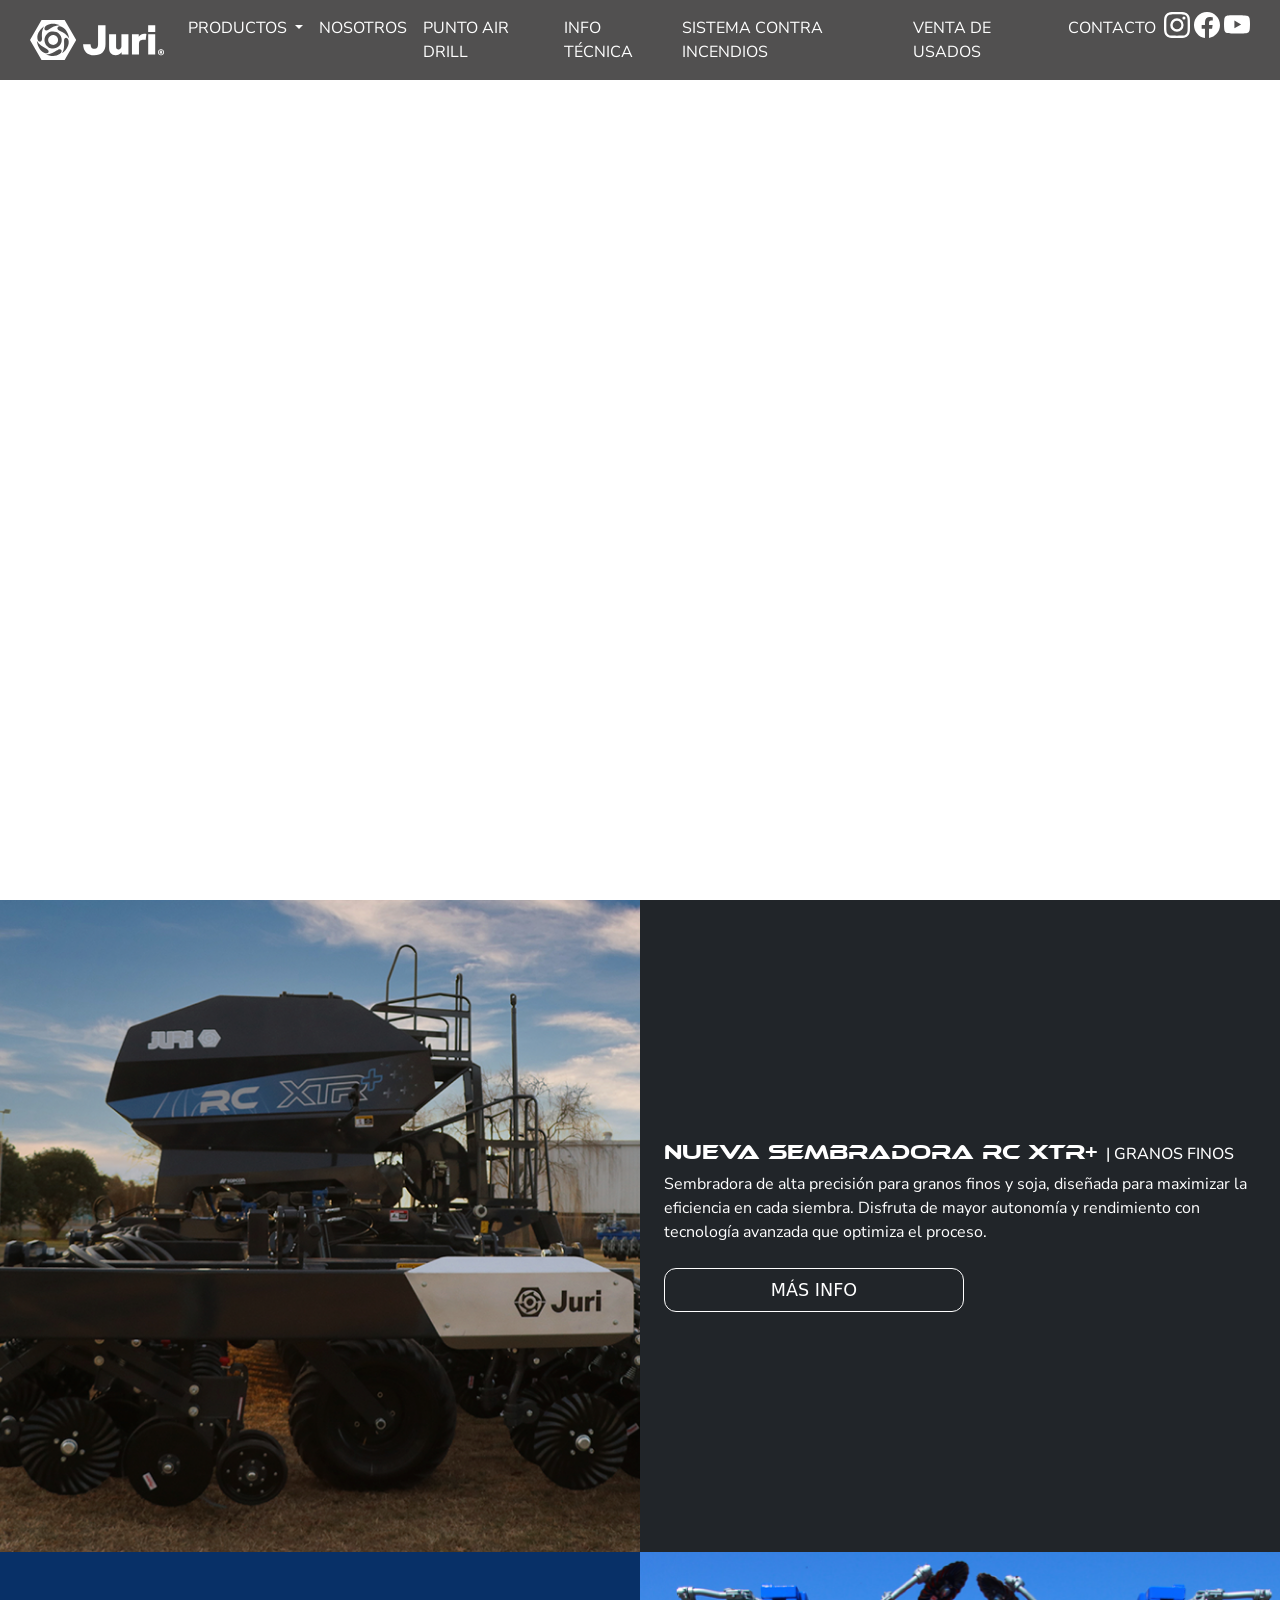
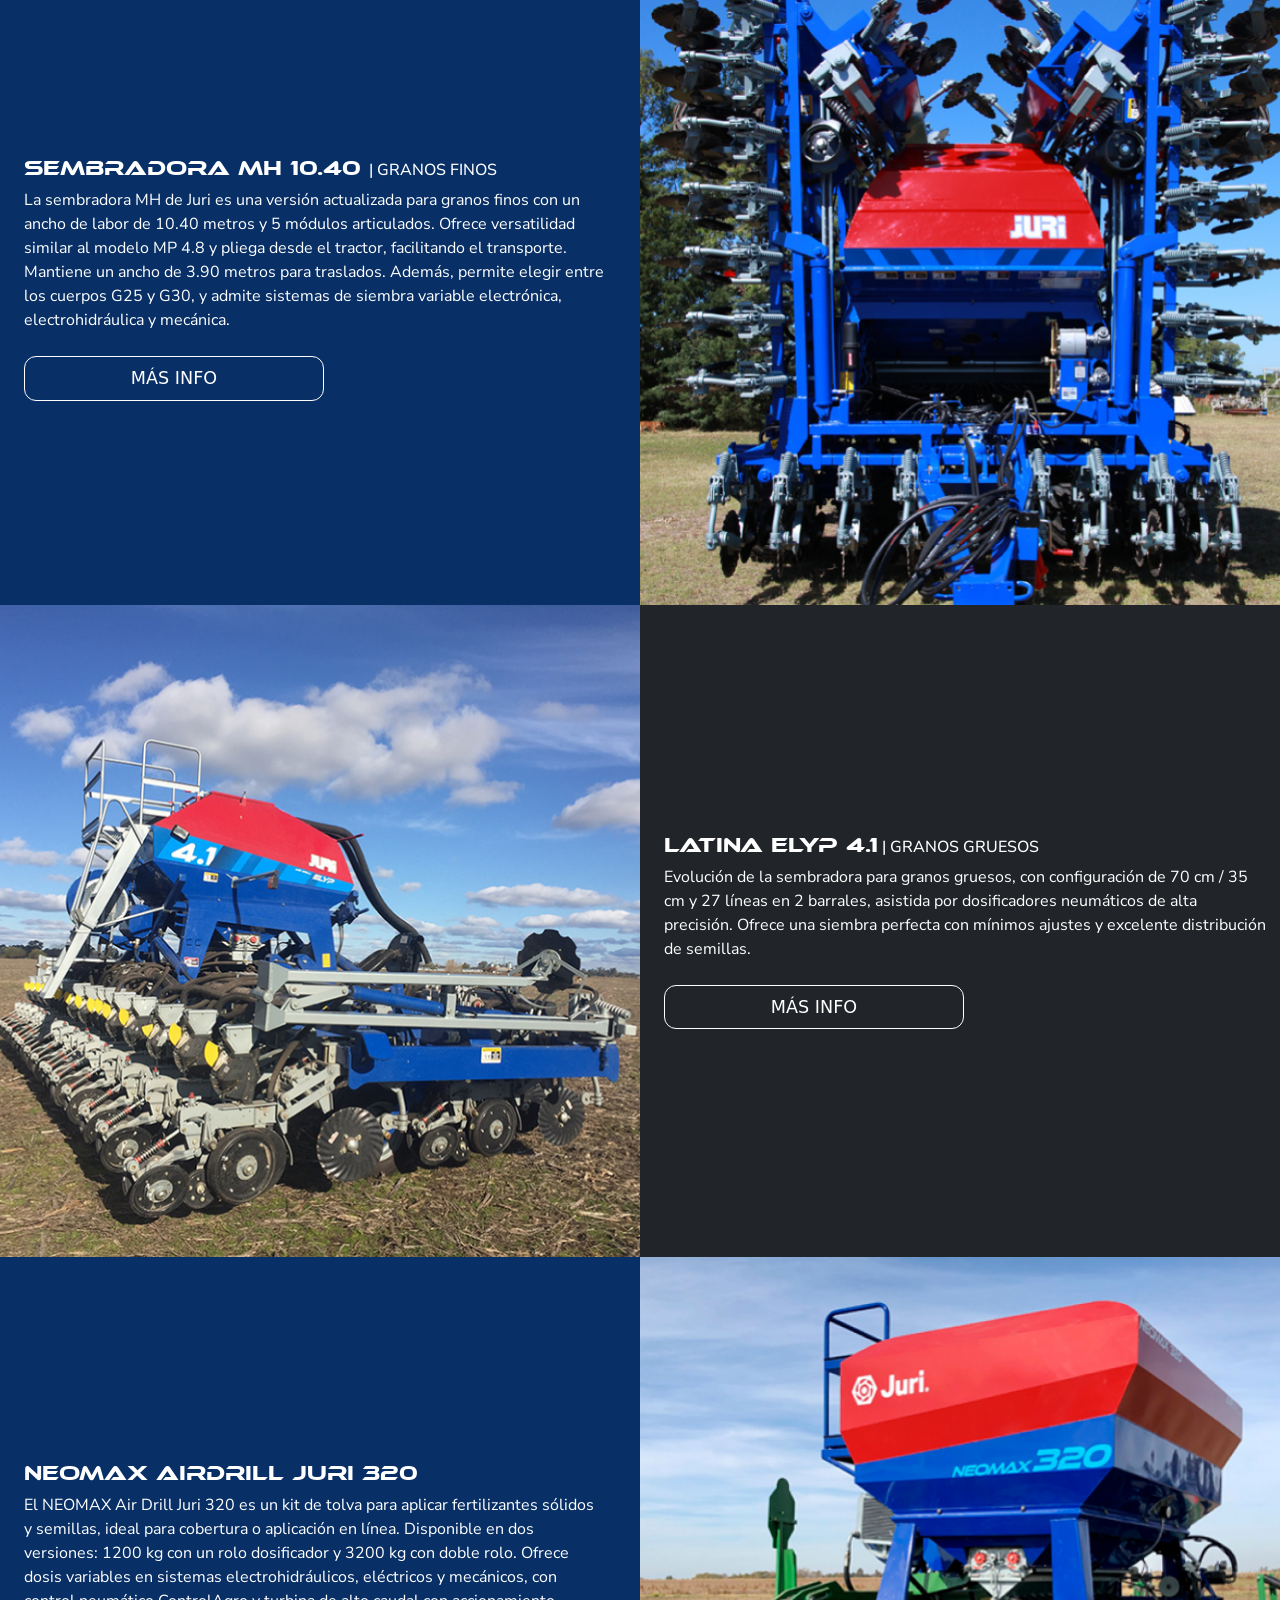
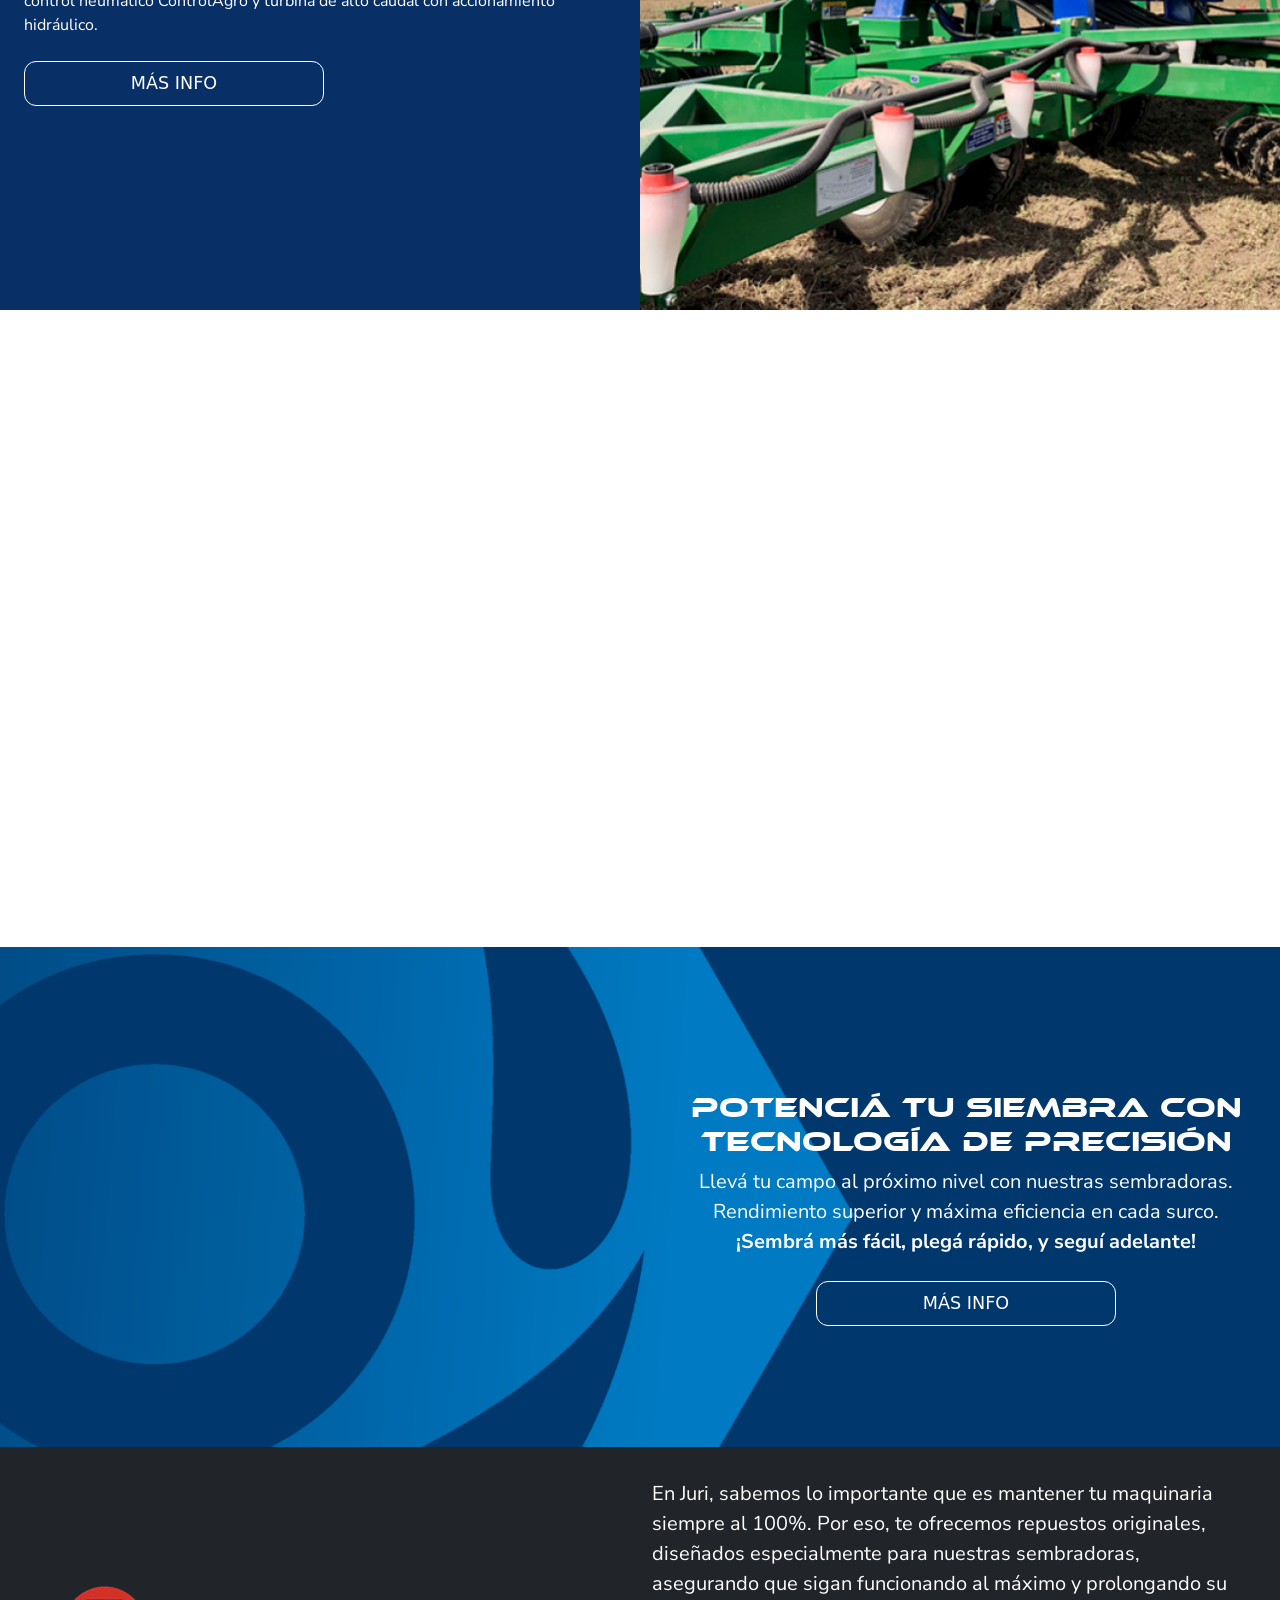
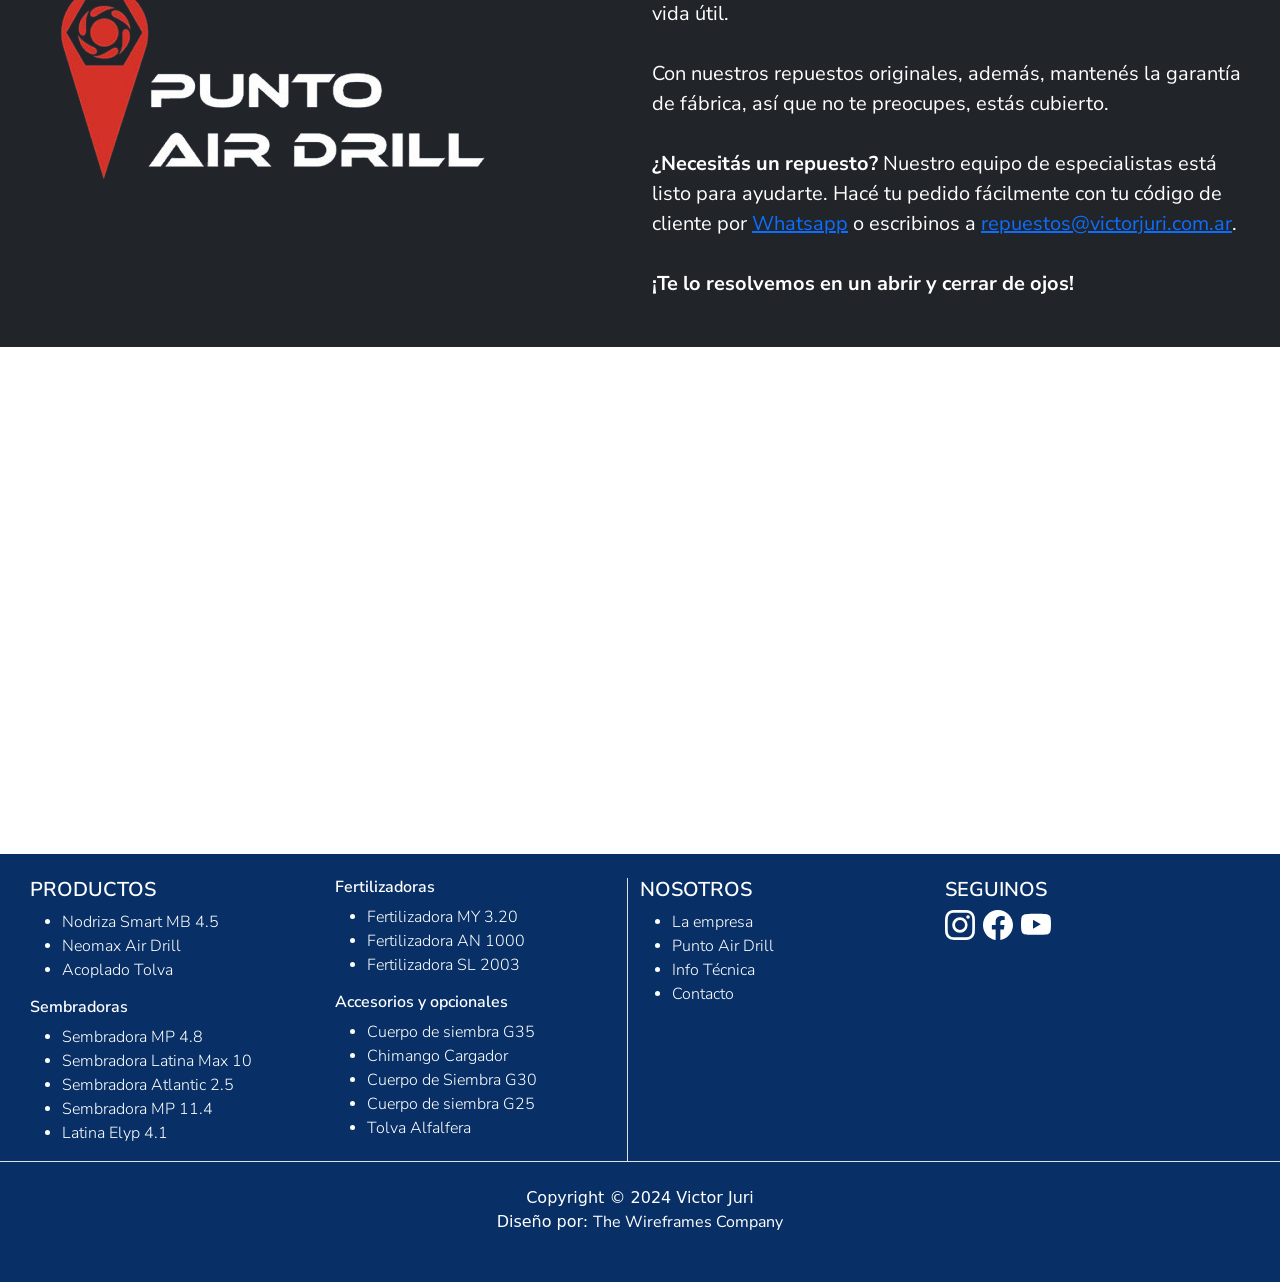
==== index.html @ 1ac677b3 "index responsive" ====
<!DOCTYPE html>
<html lang="en">
<head>
    <meta charset="UTF-8">
    <meta name="viewport" content="width=device-width, initial-scale=1.0">
    <title>Victor Juri - Sembradoras</title>
    <!-- favicon -->
    <link rel="shortcut icon" href="./assets/img/favicon.svg" type="image/x-icon">
    <!-- css vendor -->
    <link href="https://cdn.jsdelivr.net/npm/bootstrap@5.3.3/dist/css/bootstrap.min.css" rel="stylesheet" integrity="sha384-QWTKZyjpPEjISv5WaRU9OFeRpok6YctnYmDr5pNlyT2bRjXh0JMhjY6hW+ALEwIH" crossorigin="anonymous">
    <link rel="stylesheet" href="./assets/css/animate.css">
    <!-- css main -->
    <link rel="stylesheet" href="./assets/css/main.css">
</head>
<body>
    <header class="header-intro">
        <h1 class="fs-1">Sembras, plegas y te vas</h1>
        <video src="./assets/videos/INTA.mp4" width="100%" autoplay loop muted></video>
        <!-- nav -->
        <nav class="navbar navbar-expand-lg wow fadeInDown">
            <div class="container-fluid">
                <a class="navbar-brand" href="#">
                    <img src="./assets/img/logo.svg" alt="">
                </a>
                <button class="navbar-toggler" type="button" data-bs-toggle="collapse" data-bs-target="#navbarNav" aria-controls="navbarNav" aria-expanded="false" aria-label="Toggle navigation">
                    <svg xmlns="http://www.w3.org/2000/svg" fill="currentColor" class="bi bi-list" viewBox="0 0 16 16">
                        <path fill-rule="evenodd" d="M2.5 12a.5.5 0 0 1 .5-.5h10a.5.5 0 0 1 0 1H3a.5.5 0 0 1-.5-.5m0-4a.5.5 0 0 1 .5-.5h10a.5.5 0 0 1 0 1H3a.5.5 0 0 1-.5-.5m0-4a.5.5 0 0 1 .5-.5h10a.5.5 0 0 1 0 1H3a.5.5 0 0 1-.5-.5"/>
                      </svg>

                </button>
                <div class="collapse navbar-collapse" id="navbarNav">
                    <ul class="navbar-nav ms-auto">
                        <li class="nav-item dropdown">
                            <a class="nav-link dropdown-toggle" href="#" role="button" data-bs-toggle="dropdown" aria-expanded="false">
                              Productos
                            </a>
                            <ul class="dropdown-menu">
                              <li><a class="dropdown-item" href="#">Sembradoras</a></li>
                              <li><a class="dropdown-item" href="#">Fertilizadoras</a></li>
                              <li><a class="dropdown-item" href="#">Opcionales y accesorios</a></li>
                              <li><hr class="bg-white dropdown-divider"></li>
                              <li><a class="dropdown-item" href="#">Acoplado Tolva</a></li>
                              <li><a class="dropdown-item" href="#">Nodriza Smart MB 4.5 </a></li>
                              <li><a class="dropdown-item" href="#">Neomax Air Drill </a></li>
                            </ul>
                          </li>                  
                        <li class="nav-item">
                            <a class="nav-link" aria-current="page" href="#">Nosotros</a>
                        </li>
                        <li class="nav-item">
                            <a class="nav-link" href="#">Punto Air Drill</a>
                        </li>
                        <li class="nav-item">
                            <a class="nav-link" href="#">Info Técnica</a>
                        </li>
                        <li class="nav-item">
                            <a class="nav-link" href="#">Sistema contra incendios</a>
                        </li>
                        <li class="nav-item">
                            <a class="nav-link" href="#">Venta de usados</a>
                        </li>
                        <li class="nav-item">
                            <a class="nav-link" href="#">Contacto</a>
                        </li>
                        <li class="nav-item">
                            <a href="">
                                <svg xmlns="http://www.w3.org/2000/svg" fill="currentColor" class="bi bi-instagram me-1" viewBox="0 0 16 16">
                                    <path d="M8 0C5.829 0 5.556.01 4.703.048 3.85.088 3.269.222 2.76.42a3.9 3.9 0 0 0-1.417.923A3.9 3.9 0 0 0 .42 2.76C.222 3.268.087 3.85.048 4.7.01 5.555 0 5.827 0 8.001c0 2.172.01 2.444.048 3.297.04.852.174 1.433.372 1.942.205.526.478.972.923 1.417.444.445.89.719 1.416.923.51.198 1.09.333 1.942.372C5.555 15.99 5.827 16 8 16s2.444-.01 3.298-.048c.851-.04 1.434-.174 1.943-.372a3.9 3.9 0 0 0 1.416-.923c.445-.445.718-.891.923-1.417.197-.509.332-1.09.372-1.942C15.99 10.445 16 10.173 16 8s-.01-2.445-.048-3.299c-.04-.851-.175-1.433-.372-1.941a3.9 3.9 0 0 0-.923-1.417A3.9 3.9 0 0 0 13.24.42c-.51-.198-1.092-.333-1.943-.372C10.443.01 10.172 0 7.998 0zm-.717 1.442h.718c2.136 0 2.389.007 3.232.046.78.035 1.204.166 1.486.275.373.145.64.319.92.599s.453.546.598.92c.11.281.24.705.275 1.485.039.843.047 1.096.047 3.231s-.008 2.389-.047 3.232c-.035.78-.166 1.203-.275 1.485a2.5 2.5 0 0 1-.599.919c-.28.28-.546.453-.92.598-.28.11-.704.24-1.485.276-.843.038-1.096.047-3.232.047s-2.39-.009-3.233-.047c-.78-.036-1.203-.166-1.485-.276a2.5 2.5 0 0 1-.92-.598 2.5 2.5 0 0 1-.6-.92c-.109-.281-.24-.705-.275-1.485-.038-.843-.046-1.096-.046-3.233s.008-2.388.046-3.231c.036-.78.166-1.204.276-1.486.145-.373.319-.64.599-.92s.546-.453.92-.598c.282-.11.705-.24 1.485-.276.738-.034 1.024-.044 2.515-.045zm4.988 1.328a.96.96 0 1 0 0 1.92.96.96 0 0 0 0-1.92m-4.27 1.122a4.109 4.109 0 1 0 0 8.217 4.109 4.109 0 0 0 0-8.217m0 1.441a2.667 2.667 0 1 1 0 5.334 2.667 2.667 0 0 1 0-5.334"/>
                                  </svg>
                            </a>
                        </li>
                        <li class="nav-item">
                            <a href="#">
                                <svg xmlns="http://www.w3.org/2000/svg" fill="currentColor" class="bi bi-facebook me-1" viewBox="0 0 16 16">
                                    <path d="M16 8.049c0-4.446-3.582-8.05-8-8.05C3.58 0-.002 3.603-.002 8.05c0 4.017 2.926 7.347 6.75 7.951v-5.625h-2.03V8.05H6.75V6.275c0-2.017 1.195-3.131 3.022-3.131.876 0 1.791.157 1.791.157v1.98h-1.009c-.993 0-1.303.621-1.303 1.258v1.51h2.218l-.354 2.326H9.25V16c3.824-.604 6.75-3.934 6.75-7.951"/>
                                  </svg>
                            </a>
                        </li>
                        <li class="nav-item">
                            <a href="">
                                <svg xmlns="http://www.w3.org/2000/svg" fill="currentColor" class="bi bi-youtube" viewBox="0 0 16 16">
                                    <path d="M8.051 1.999h.089c.822.003 4.987.033 6.11.335a2.01 2.01 0 0 1 1.415 1.42c.101.38.172.883.22 1.402l.01.104.022.26.008.104c.065.914.073 1.77.074 1.957v.075c-.001.194-.01 1.108-.082 2.06l-.008.105-.009.104c-.05.572-.124 1.14-.235 1.558a2.01 2.01 0 0 1-1.415 1.42c-1.16.312-5.569.334-6.18.335h-.142c-.309 0-1.587-.006-2.927-.052l-.17-.006-.087-.004-.171-.007-.171-.007c-1.11-.049-2.167-.128-2.654-.26a2.01 2.01 0 0 1-1.415-1.419c-.111-.417-.185-.986-.235-1.558L.09 9.82l-.008-.104A31 31 0 0 1 0 7.68v-.123c.002-.215.01-.958.064-1.778l.007-.103.003-.052.008-.104.022-.26.01-.104c.048-.519.119-1.023.22-1.402a2.01 2.01 0 0 1 1.415-1.42c.487-.13 1.544-.21 2.654-.26l.17-.007.172-.006.086-.003.171-.007A100 100 0 0 1 7.858 2zM6.4 5.209v4.818l4.157-2.408z"/>
                                  </svg>
                            </a>
                        </li>
                    </ul>
                </div>
            </div>
        </nav><!-- end nav -->
    </header>
    <main>
        <!-- <section class="sembradora-rc text-white text-center bg-juri">
            <div class="container-fluid py-4">
                <h2 class="fs-5 text-white text-uppercase">
                   NUEVA SEMBRADORA RC XTR+ 
                    <span class="fs-6">| GRANOS FINOS</span>
                    </h2>
                    <p class="fs-5">
                        Sembradora de alta precisión para granos finos y soja, diseñada para maximizar la eficiencia en cada siembra. Disfruta de mayor autonomía y rendimiento con tecnología avanzada que optimiza el proceso. <br>
                    </p>
                <div class="row mt-3">
                    <img src="./assets/img/home/sembradora-rc-1.png" alt="" class="w-10 col-sm-6 col-md-3">
                    <img src="./assets/img/home/sembradora-rc-2.png" alt="" class="w-10 col-sm-6 col-md-3">
                    <img src="./assets/img/home/sembradora-rc-3.png" alt="" class="w-10 col-sm-6 col-md-3">
                    <img src="./assets/img/home/sembradora-rc-4.png" alt="" class="w-10 col-sm-6 col-md-3">
                </div>
                <a href="#" class="btn btn-outline-white d-block mx-auto mt-4">Más info</a>
            </div>
        </section> -->
        <!-- end sembradora RC 1 -->
        <section class="sembradora-rc bg-dark">
            <div class="row">
                <article class="col-md-6 p-0 wow bounceInLeft">
                    <img src="./assets/img/home/sembradora-rc.png" alt="" class="w-100">
                </article>
                <article class="col-md-6 text-white d-flex flex-column justify-content-center p-0 wow bounceInRight ">
                   <div class="px-4">
                        <h2 class="fs-5 text-white text-uppercase"> NUEVA SEMBRADORA RC XTR+ <span class="fs-6"> | GRANOS FINOS</span></h2>
                        <p class="fs-6 lh-3">
                            Sembradora de alta precisión para granos finos y soja, diseñada para maximizar la eficiencia en cada siembra. Disfruta de mayor autonomía y rendimiento con tecnología avanzada que optimiza el proceso.
                        </p>
                        <a href="#" class="btn btn-outline-white d-block mt-4">Más info</a>
                   </div>
                </article>
            </div>
        </section>
        <section class="sembradora-mh bg-main">
            <div class="row">
                <article class="col-md-6 text-white d-flex flex-column justify-content-center wow bounceInLeft">
                   <div class="px-4">
                        <h2 class="fs-5 text-white text-uppercase">SEMBRADORA MH 10.40 <span class="fs-6"> | GRANOS FINOS</span></h2>
                        <p class="fs-6 lh-3">La sembradora MH de Juri es una versión actualizada para granos finos con un ancho de labor de 10.40 metros y 5 módulos articulados. Ofrece versatilidad similar al modelo MP 4.8 y pliega desde el tractor, facilitando el transporte. Mantiene un ancho de 3.90 metros para traslados. Además, permite elegir entre los cuerpos G25 y G30, y admite sistemas de siembra variable electrónica, electrohidráulica y mecánica.</p>
                        <a href="#" class="btn btn-outline-white d-block mt-4">Más info</a>
                   </div>
                </article>
                <article class="col-md-6 p-0 wow bounceInRight">
                    <img src="./assets/img/home/sembradora-mh_10.40 1.png" alt="" class="w-100">
                </article>
            </div>
        </section>
        <section class="sembradora-latina bg-dark">
            <div class="row">
                <article class="col-md-6 p-0 wow bounceInLeft">
                    <img src="./assets/img/home/sembradora-latina-elyp-1.png" alt="" class="w-100">
                </article>
                <article class="col-md-6 text-white d-flex flex-column justify-content-center p-0 wow bounceInRight">
                   <div class="px-4">
                        <h2 class="fs-5 text-white text-uppercase">LATINA ELYP 4.1<span class="fs-6"> | GRANOS GRUESOS</span></h2>
                        <p class="fs-6 lh-3">
                            Evolución de la sembradora para granos gruesos, con configuración de 70 cm / 35 cm y 27 líneas en 2 barrales, asistida por dosificadores neumáticos de alta precisión. Ofrece una siembra perfecta con mínimos ajustes y excelente distribución de semillas.
                        </p>
                        <a href="#" class="btn btn-outline-white d-block mt-4">Más info</a>
                   </div>
                </article>
            </div>
        </section>
        <section class="sembradora-neomax bg-main">
            <div class="row">
                <article class="col-md-6 text-white d-flex flex-column justify-content-center wow bounceInLeft">
                   <div class="px-4">
                        <h2 class="fs-5 text-white text-uppercase">NEOMAX AIRDRILL JURI 320</h2>
                        <p class="fs-6 lh-3">
                            El NEOMAX Air Drill Juri 320 es un kit de tolva para aplicar fertilizantes sólidos y semillas, ideal para cobertura o aplicación en línea. Disponible en dos versiones: 1200 kg con un rolo dosificador y 3200 kg con doble rolo. Ofrece dosis variables en sistemas electrohidráulicos, eléctricos y mecánicos, con control neumático ControlAgro y turbina de alto caudal con accionamiento hidráulico.
                        </p>
                        <a href="#" class="btn btn-outline-white d-block mt-4">Más info</a>
                   </div>
                </article>
                <article class="col-md-6 p-0 wow bounceInRight">
                    <img src="./assets/img/home/sembradora-neomax320.png" alt="" class="w-100">
                </article>
            </div>
        </section>
        <section class="video">
            <video src="./assets/videos/Sembradora-Juri_MP_4.8.mp4" loop muted autoplay width="100%"></video>
        </section><!-- end video -->
        <section class="cta bg-juri-inverse d-flex flex-column justify-content-center">
            <div class="row">
                <div class="col-md-6"></div>
                <div class="col-md-6 text-white text-center wow bounceInRight">
                    <div>
                        <h2 class="fs-3 text-uppercase pt-4">
                            Potenciá tu siembra con tecnología de precisión
                        </h2>
                        <p class="fs-5 lh-2">
                            Llevá tu campo al próximo nivel con nuestras sembradoras. Rendimiento superior y máxima eficiencia en cada surco. <br>
                            <strong>
                                ¡Sembrá más fácil, plegá rápido, y seguí adelante!
                            </strong>
                        </p>
                        <a href="#" class="btn btn-outline-white mt-4 d-block mx-auto">Más info</a>
                    </div>
                </div>
        </section>
        <section class="air-drill bg-dark">
            <div class="container-fluid">
                <div class="row">
                    <div class="col-md-6 wow bounceInLeft">
                        <img src="./assets/img/home/punto-air-drill.svg" alt="">
                    </div><!-- end col 6 -->
                    <div class="col-md-6 d-flex align-items-center wow bounceInRight">
                        <p class="text-white fs-5 lh-2">
                            En Juri, sabemos lo importante que es mantener tu maquinaria siempre al 100%. Por eso, te ofrecemos repuestos originales, diseñados especialmente para nuestras sembradoras, asegurando que sigan funcionando al máximo y prolongando su vida útil.
                            <br><br>
                            Con nuestros repuestos originales, además, mantenés la garantía de fábrica, así que no te preocupes, estás cubierto.
                            <br><br>
                            <strong>¿Necesitás un repuesto?</strong> Nuestro equipo de especialistas está listo para ayudarte. Hacé tu pedido fácilmente con tu código de cliente por <a href="">Whatsapp</a> o escribinos a <a href="mailto:repuestos@victorjuri.com.ar">repuestos@victorjuri.com.ar</a>. 
                            <br><br>
                            <strong>
                                ¡Te lo resolvemos en un abrir y cerrar de ojos!
                            </strong>
                        </p>
                    </div><!-- end col 6 -->
                </div><!-- end container -->
            </div><!-- end row -->
        </section>
        <section class="map wow bounceInRight">
            <iframe src="https://www.google.com/maps/embed?pb=!1m14!1m8!1m3!1d13169.375457646607!2d-59.8521118!3d-34.3926048!3m2!1i1024!2i768!4f13.1!3m3!1m2!1s0x95bbe1cb752c32ed%3A0x12228a43a288cb0!2sIndustrias%20Victor%20Juri!5e0!3m2!1ses!2sar!4v1726861812229!5m2!1ses!2sar" width="100%" height="500" style="border:0;" allowfullscreen="" loading="lazy" referrerpolicy="no-referrer-when-downgrade"></iframe>
        </section>
    </main>
    <footer class="bg-main py-4 footer text-white">
        <div class="row container-fluid">
            <div class="col-md-3 wow bounceInLeft">
                <h3 class="fs-5 text-uppercase">Productos</h3>
                <ul>
                    <li>
                        <a href="">
                            Nodriza Smart MB 4.5
                        </a>
                    </li>
                    <li>
                        <a href="">
                            Neomax Air Drill
                        </a>
                    </li>
                    <li>
                        <a href="">
                            Acoplado Tolva
                        </a>
                    </li>
                </ul>
                <h3 class="fs-6">
                    Sembradoras
                </h3>
                <ul>
                    <li>
                        <a href="">
                            Sembradora MP 4.8
                        </a>
                    </li>
                    <li>
                        <a href="">
                            Sembradora Latina Max 10
                        </a>
                    </li>
                    <li>
                        <a href="">
                            Sembradora Atlantic 2.5
                        </a>
                    </li>
                    <li>
                        <a href="">
                            Sembradora MP 11.4
                        </a>
                    </li>
                    <li>
                        <a href="">
                            Latina Elyp 4.1 
                        </a>
                    </li>
                </ul>
            </div>

            <div class="col-md-3 mt-0 mt-md- border-end wow bounceInLeft">
                <h3 class="fs-6">Fertilizadoras</h3>
                <ul>
                    <li>
                        <a href="">
                            Fertilizadora MY 3.20
                        </a>
                    </li>
                    <li>
                        <a href="">
                            Fertilizadora AN 1000
                        </a>
                    </li>
                    <li>
                        <a href="">
                            Fertilizadora SL 2003
                        </a>
                    </li>
                </ul>
                <h3 class="fs-6">Accesorios y opcionales</h3>
                <ul>
                    <li>
                        <a href="">
                            Cuerpo de siembra G35 
                        </a>
                    </li>
                    <li>
                        <a href="">
                            Chimango Cargador
                        </a>
                    </li>
                    <li>
                        <a href="">
                            Cuerpo de Siembra G30
                        </a>
                    </li>
                    <li>
                        <a href="">
                            Cuerpo de siembra G25
                        </a>
                    </li>
                    <li>
                        <a href="">
                            Tolva Alfalfera
                        </a>
                    </li>
                </ul>
            </div>
            <div class="col-md-3 wow bounceInRight">
                <h3 class="fs-5 text-uppercase">Nosotros</h3>
                <ul>
                    <li>
                        <a href="">
                            La empresa
                        </a>
                    </li>
                    <li>
                        <a href="">
                            Punto Air Drill
                        </a>
                    </li>
                    <li>
                        <a href="">
                            Info Técnica
                        </a>
                    </li>
                    <li>
                        <a href="">
                            Contacto
                        </a>
                    </li>
                </ul>
            </div>
            <div class="col-md-3 wow bounceInRight">
                <h3 class="fs-5 text-uppercase">Seguinos</h3>
                <a href="">
                    <svg xmlns="http://www.w3.org/2000/svg" fill="currentColor" class="bi bi-instagram me-1" viewBox="0 0 16 16">
                        <path d="M8 0C5.829 0 5.556.01 4.703.048 3.85.088 3.269.222 2.76.42a3.9 3.9 0 0 0-1.417.923A3.9 3.9 0 0 0 .42 2.76C.222 3.268.087 3.85.048 4.7.01 5.555 0 5.827 0 8.001c0 2.172.01 2.444.048 3.297.04.852.174 1.433.372 1.942.205.526.478.972.923 1.417.444.445.89.719 1.416.923.51.198 1.09.333 1.942.372C5.555 15.99 5.827 16 8 16s2.444-.01 3.298-.048c.851-.04 1.434-.174 1.943-.372a3.9 3.9 0 0 0 1.416-.923c.445-.445.718-.891.923-1.417.197-.509.332-1.09.372-1.942C15.99 10.445 16 10.173 16 8s-.01-2.445-.048-3.299c-.04-.851-.175-1.433-.372-1.941a3.9 3.9 0 0 0-.923-1.417A3.9 3.9 0 0 0 13.24.42c-.51-.198-1.092-.333-1.943-.372C10.443.01 10.172 0 7.998 0zm-.717 1.442h.718c2.136 0 2.389.007 3.232.046.78.035 1.204.166 1.486.275.373.145.64.319.92.599s.453.546.598.92c.11.281.24.705.275 1.485.039.843.047 1.096.047 3.231s-.008 2.389-.047 3.232c-.035.78-.166 1.203-.275 1.485a2.5 2.5 0 0 1-.599.919c-.28.28-.546.453-.92.598-.28.11-.704.24-1.485.276-.843.038-1.096.047-3.232.047s-2.39-.009-3.233-.047c-.78-.036-1.203-.166-1.485-.276a2.5 2.5 0 0 1-.92-.598 2.5 2.5 0 0 1-.6-.92c-.109-.281-.24-.705-.275-1.485-.038-.843-.046-1.096-.046-3.233s.008-2.388.046-3.231c.036-.78.166-1.204.276-1.486.145-.373.319-.64.599-.92s.546-.453.92-.598c.282-.11.705-.24 1.485-.276.738-.034 1.024-.044 2.515-.045zm4.988 1.328a.96.96 0 1 0 0 1.92.96.96 0 0 0 0-1.92m-4.27 1.122a4.109 4.109 0 1 0 0 8.217 4.109 4.109 0 0 0 0-8.217m0 1.441a2.667 2.667 0 1 1 0 5.334 2.667 2.667 0 0 1 0-5.334"/>
                    </svg>
                </a>
                <a href="#">
                    <svg xmlns="http://www.w3.org/2000/svg" fill="currentColor" class="bi bi-facebook me-1" viewBox="0 0 16 16">
                        <path d="M16 8.049c0-4.446-3.582-8.05-8-8.05C3.58 0-.002 3.603-.002 8.05c0 4.017 2.926 7.347 6.75 7.951v-5.625h-2.03V8.05H6.75V6.275c0-2.017 1.195-3.131 3.022-3.131.876 0 1.791.157 1.791.157v1.98h-1.009c-.993 0-1.303.621-1.303 1.258v1.51h2.218l-.354 2.326H9.25V16c3.824-.604 6.75-3.934 6.75-7.951"/>
                    </svg>
                </a>
                <a href="">
                    <svg xmlns="http://www.w3.org/2000/svg" fill="currentColor" class="bi bi-youtube" viewBox="0 0 16 16">
                        <path d="M8.051 1.999h.089c.822.003 4.987.033 6.11.335a2.01 2.01 0 0 1 1.415 1.42c.101.38.172.883.22 1.402l.01.104.022.26.008.104c.065.914.073 1.77.074 1.957v.075c-.001.194-.01 1.108-.082 2.06l-.008.105-.009.104c-.05.572-.124 1.14-.235 1.558a2.01 2.01 0 0 1-1.415 1.42c-1.16.312-5.569.334-6.18.335h-.142c-.309 0-1.587-.006-2.927-.052l-.17-.006-.087-.004-.171-.007-.171-.007c-1.11-.049-2.167-.128-2.654-.26a2.01 2.01 0 0 1-1.415-1.419c-.111-.417-.185-.986-.235-1.558L.09 9.82l-.008-.104A31 31 0 0 1 0 7.68v-.123c.002-.215.01-.958.064-1.778l.007-.103.003-.052.008-.104.022-.26.01-.104c.048-.519.119-1.023.22-1.402a2.01 2.01 0 0 1 1.415-1.42c.487-.13 1.544-.21 2.654-.26l.17-.007.172-.006.086-.003.171-.007A100 100 0 0 1 7.858 2zM6.4 5.209v4.818l4.157-2.408z"/>
                    </svg>
                </a>
            </div>
        </div>
        <div class="border-top py-4 text-center mt-4 mt-md-0 wow bounceInUp">
            Copyright © 2024 Victor Juri
            <br>
            Diseño por: 
            <a href="https://twc.com.ar" class="mt-3 text-white text-underline">
                The Wireframes Company
            </a>
        </div>
    </footer>
    <!-- js bs -->
    <script src="https://cdn.jsdelivr.net/npm/bootstrap@5.3.3/dist/js/bootstrap.bundle.min.js" integrity="sha384-YvpcrYf0tY3lHB60NNkmXc5s9fDVZLESaAA55NDzOxhy9GkcIdslK1eN7N6jIeHz" crossorigin="anonymous"></script>
    <script src="./assets/js/wow.min.js"></script>
    <script src="js/wow.min.js"></script>
    <script>
    new WOW().init();
    </script>
</body>
</html>
---- assets/css/main.css ----
@import url("https://fonts.googleapis.com/css2?family=Nunito+Sans:ital,opsz,wght@0,6..12,200..1000;1,6..12,200..1000&display=swap");
* {
  box-sizing: border-box;
}

@font-face {
  font-family: "ethnocentricregular";
  src: url("../font/ethnocentric_rg-webfont.woff2") format("woff2"), url("../font/ethnocentric_rg-webfont.woff") format("woff");
  font-weight: normal;
  font-style: normal;
}
h1,
h2 {
  font-family: "ethnocentricregular";
  overflow: hidden;
}

h3 {
  overflow: hidden;
}

p,
span,
a,
strong,
em,
.heading-serif {
  font-family: "Nunito Sans", sans-serif;
}

.container-fluid {
  padding: 0 30px;
}

.btn-outline-white {
  border-radius: 12px;
  border: solid 1px white;
  padding: 8px;
  display: flex;
  justify-content: center;
  align-items: center;
  font-size: 1.1em;
  color: white;
  width: 300px;
  text-transform: uppercase;
}
.btn-outline-white:hover {
  background-color: white;
  color: #1E1E1E;
}

.bg-dark {
  background-color: #1E1E1E;
}

.bg-main {
  background-color: #083067;
}

.bg-juri {
  background-image: url(../img/bg.png);
  background-repeat: no-repeat;
  background-size: cover;
}

.bg-juri-inverse {
  background-image: url(../img/bg-inverse.png);
  background-repeat: no-repeat;
  background-size: cover;
}

.header-intro {
  position: relative;
  height: 100vh;
  overflow: hidden;
}
.header-intro h1 {
  position: absolute;
  z-index: 3;
  top: 50%;
  left: 50%;
  transform: translate(-50%, -50%);
  font-family: "ethnocentricregular";
  color: white;
  text-transform: uppercase;
  white-space: nowrap;
}
.header-intro video {
  position: absolute;
  top: 0;
  left: 0;
  z-index: 1;
}
.header-intro nav {
  position: absolute;
  top: 0;
  left: 0;
  z-index: 2;
  background-color: rgba(38, 37, 37, 0.8);
  width: 100%;
  border-bottom: white 1px solid;
}
.header-intro nav a {
  color: white;
  text-transform: uppercase;
}
.header-intro nav a:hover {
  color: red;
}
.header-intro nav .dropdown-menu {
  background-color: #1E1E1E;
  color: white;
}
.header-intro nav svg {
  height: 26px;
  margin-top: 4px;
}
.header-intro nav .navbar-toggler {
  border: solid white 1px;
}
.header-intro nav .navbar-toggler svg {
  fill: white;
  width: 30px;
}

.sembradora-rc {
  position: relative;
  z-index: 4;
}

main {
  overflow-x: hidden;
}

.cta {
  height: 500px;
  margin-top: -10px;
  background-position: center left;
}

.footer h3 {
  font-family: "Nunito Sans", sans-serif !important;
  font-weight: 600;
}
.footer ul li a {
  text-decoration: none;
  color: white;
  font-weight: 300;
}
.footer a {
  text-decoration: none;
}
.footer a:hover {
  text-decoration: underline;
  transition: all ease 0.5s;
}
.footer a svg {
  width: 30px;
  fill: white;
}

@media (width <= 768px) {
  .btn-outline-white {
    width: 100%;
  }
  .header-intro {
    height: 45vh;
  }
  .header-intro nav {
    position: fixed;
    z-index: 999999;
    background-color: #1E1E1E;
  }
  .header-intro h1 {
    font-size: 1em !important;
  }
  .sembradora-rc p {
    width: auto;
  }
  .sembradora-rc img:nth-child(2),
  .sembradora-rc img:nth-child(3),
  .sembradora-rc img:nth-child(4) {
    display: none;
  }
  .sembradora-mh {
    padding-top: 30px;
  }
  .sembradora-mh a {
    margin-bottom: 30px;
  }
  .sembradora-latina .px-4,
  .sembradora-neomax .px-4,
  .sembradora-rc .px-4 {
    padding-top: 30px;
  }
  .sembradora-latina .px-4 a,
  .sembradora-neomax .px-4 a,
  .sembradora-rc .px-4 a {
    margin-bottom: 30px;
  }
  .video {
    display: none;
  }
  .cta {
    height: 400px;
  }
  .cta .row .col-md-6 {
    padding: 0 30px;
  }
  .cta .row .col-md-6 h2 {
    font-size: 1em !important;
  }
  .sembradora-latina .row,
  .sembradora-rc .row {
    flex-direction: column-reverse;
  }
  .air-drill {
    padding-bottom: 30px;
  }
  .air-drill img {
    width: 300px;
  }
  .footer .border-end {
    border: none !important;
  }
}

/*# sourceMappingURL=main.css.map */
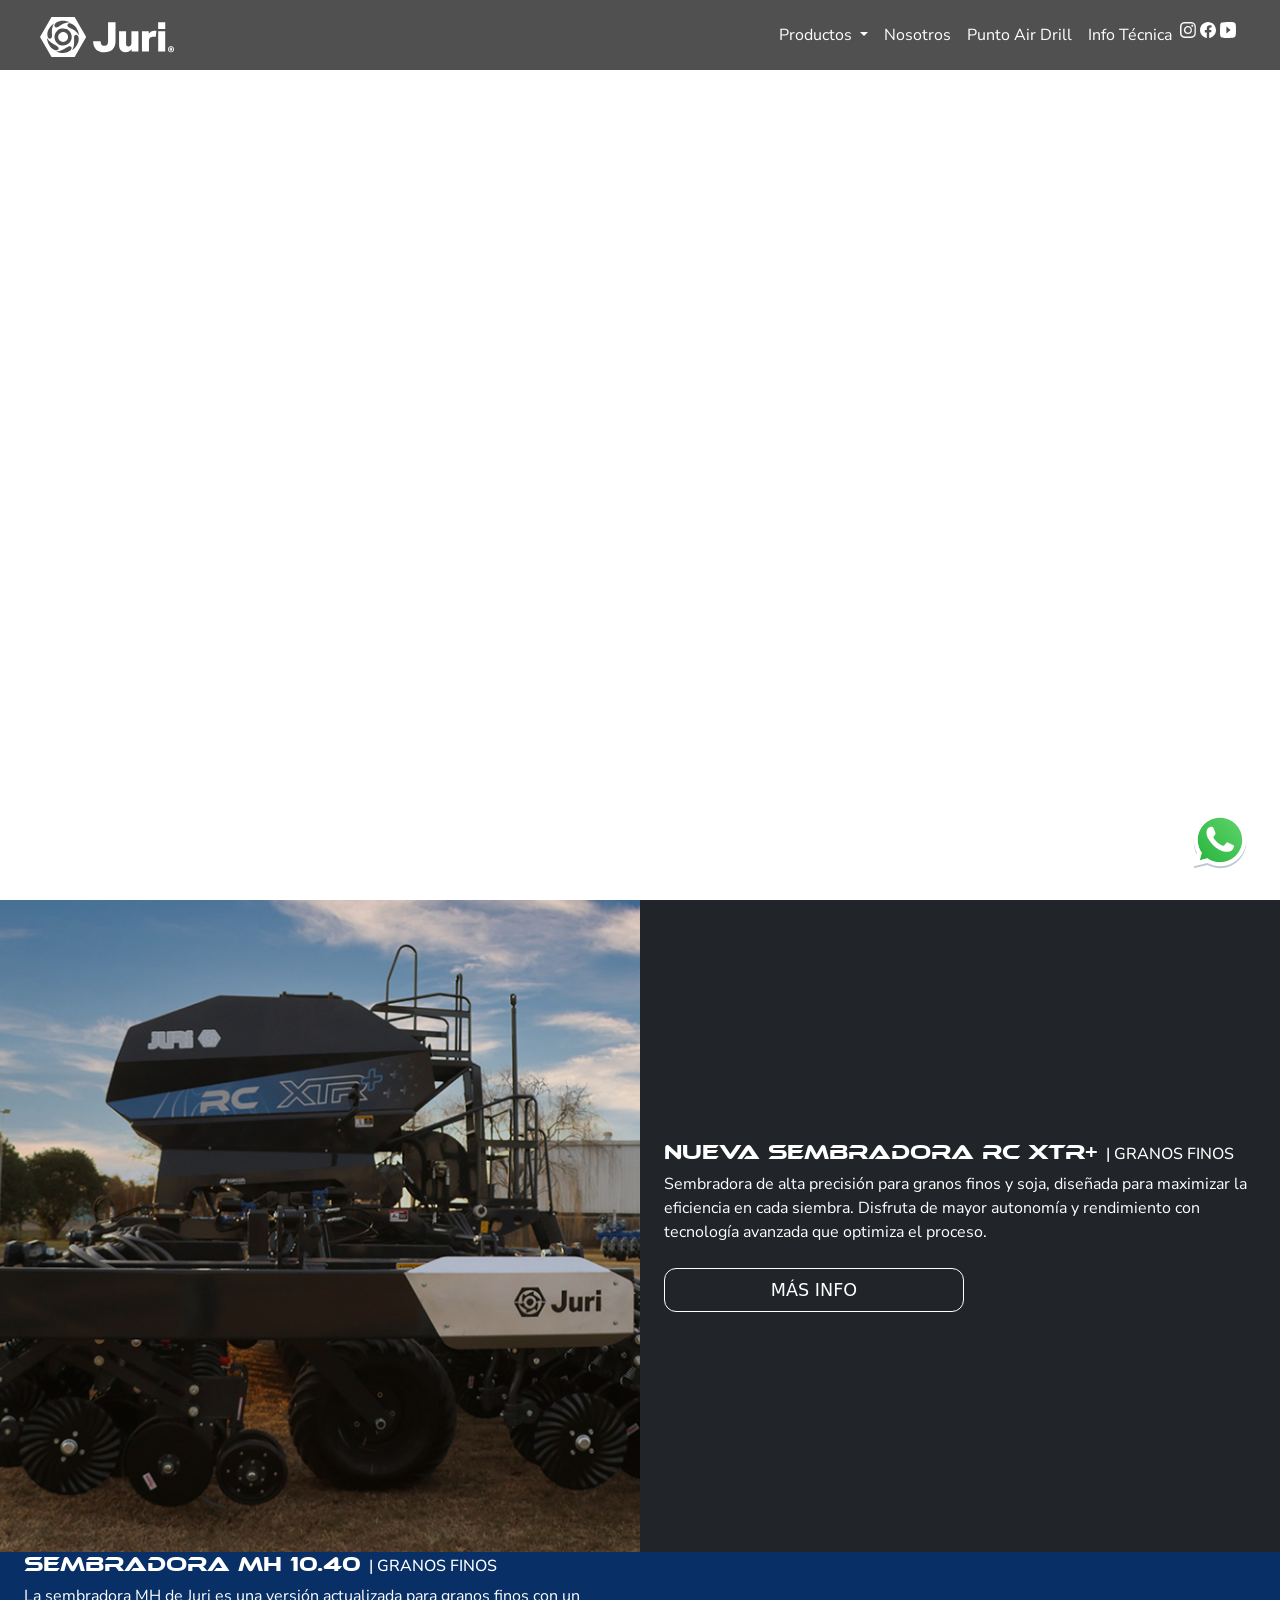
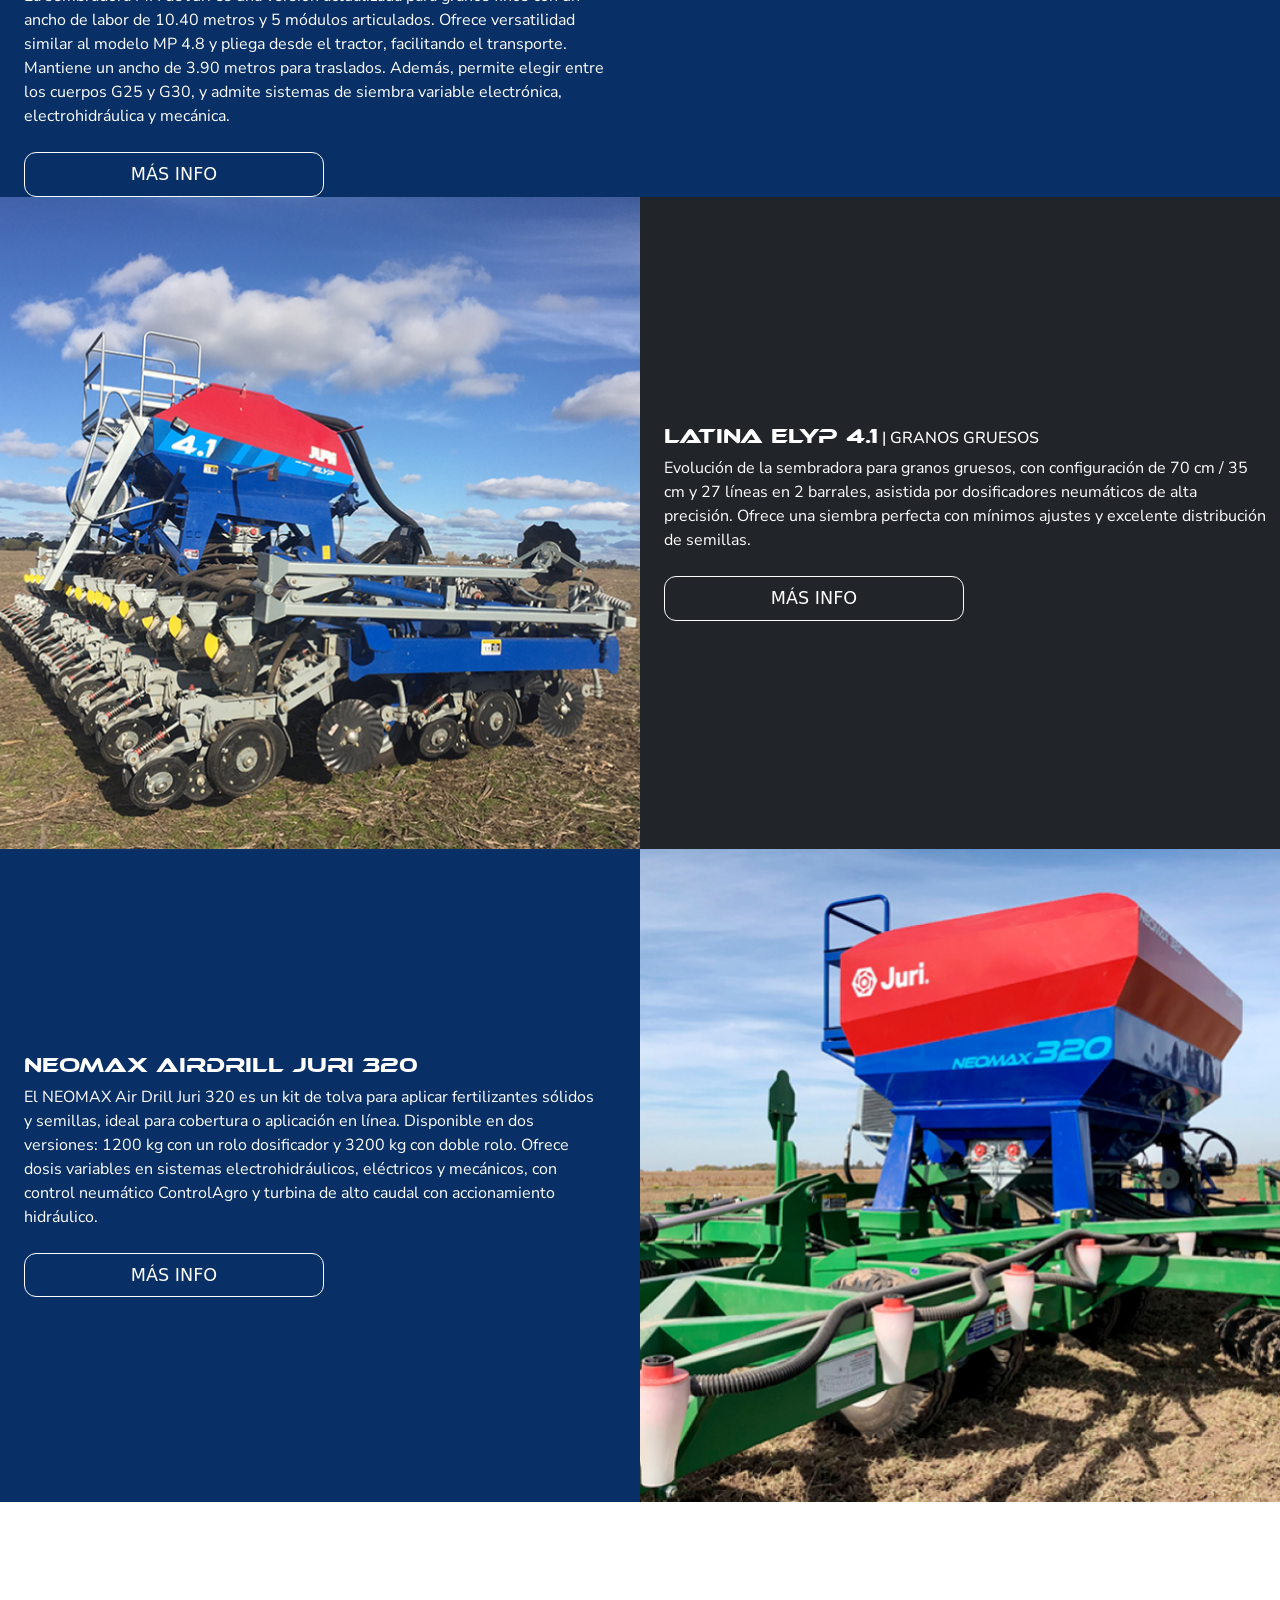
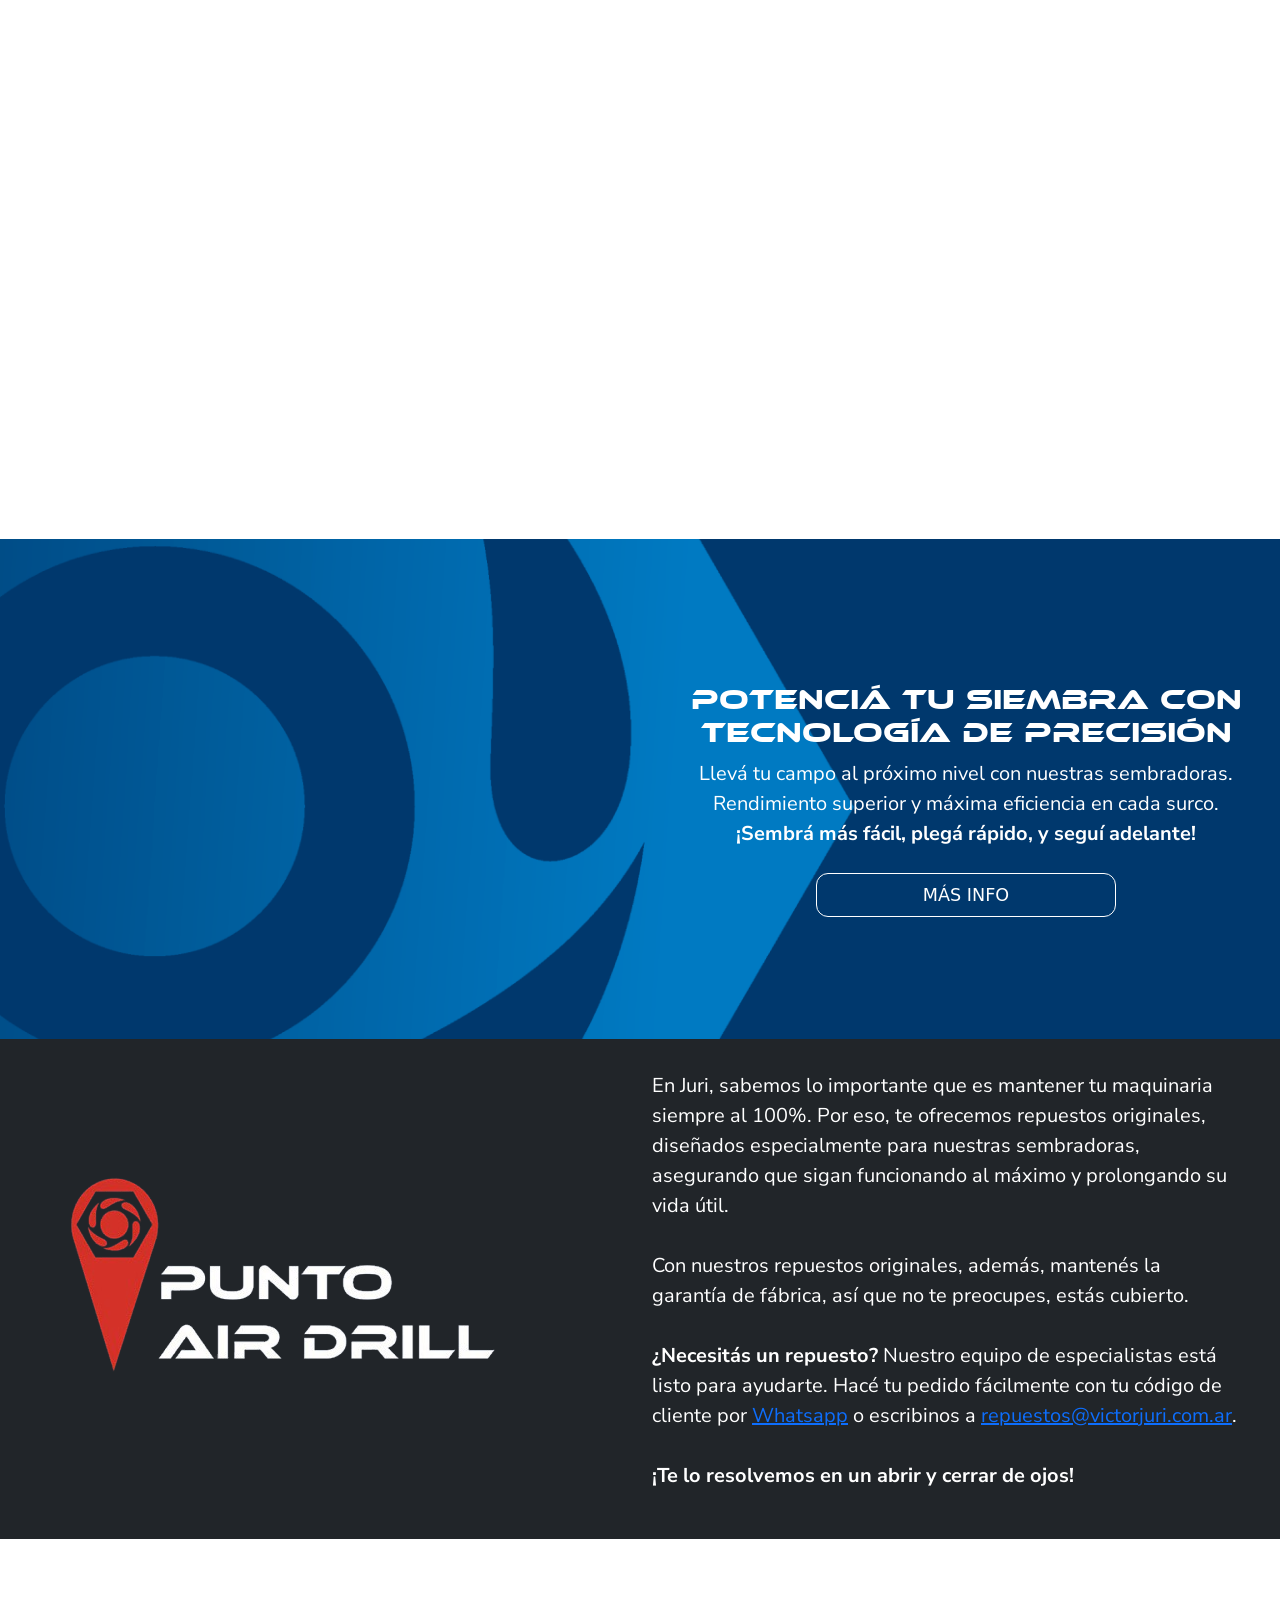
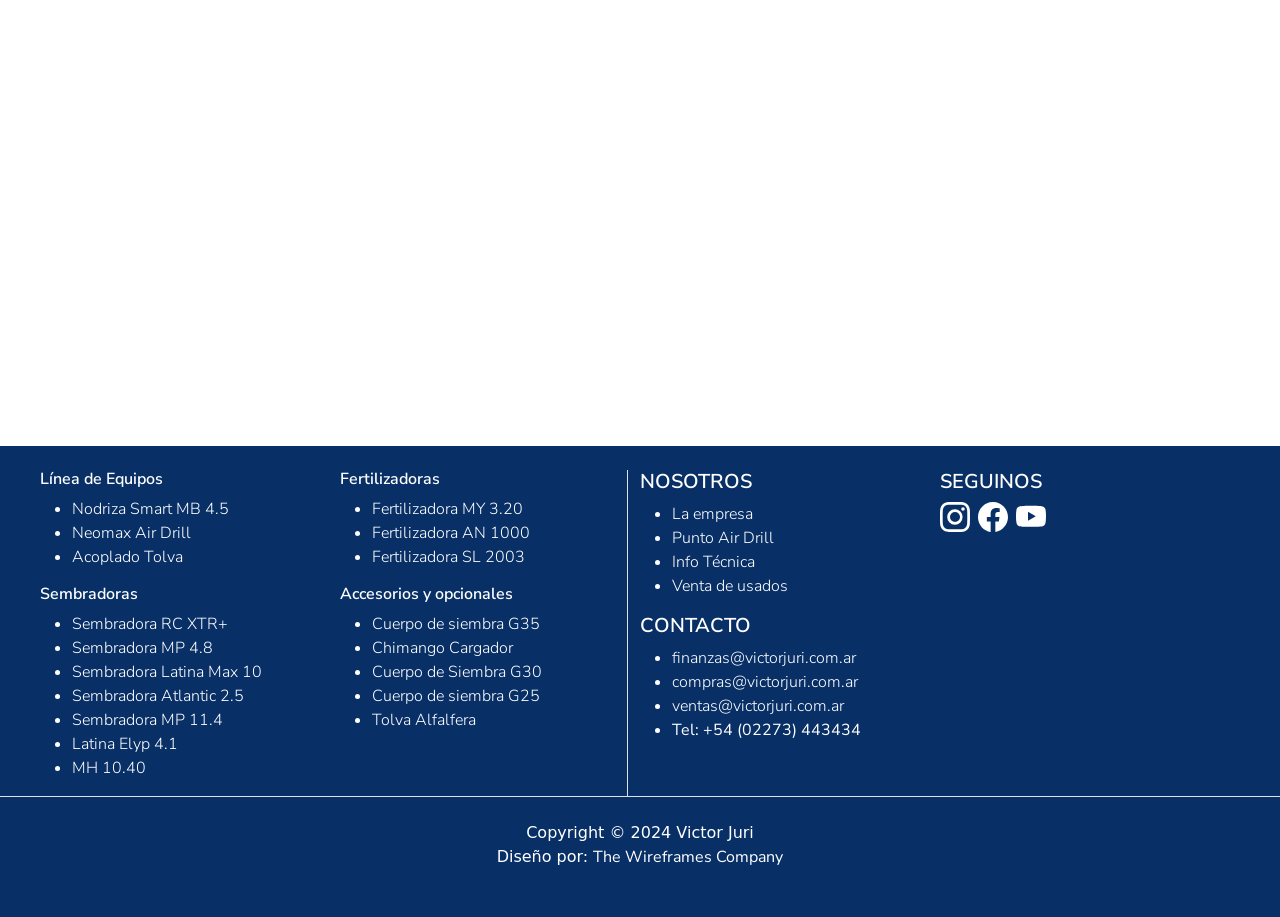
==== commit 51cdfcbe: "sembradora mp 4.8 e index de sembradoras" ====
--- a/index.html
+++ b/index.html
@@ -4,6 +4,7 @@
     <meta charset="UTF-8">
     <meta name="viewport" content="width=device-width, initial-scale=1.0">
     <title>Victor Juri - Sembradoras</title>
+    <meta name="description" content="Potencia tu siembra con la precisión de las sembradoras Juri. Tecnología avanzada y eficiencia en cada hectárea, diseñada para maximizar tu rendimiento. Sembrás, plegás y te vas.">
     <!-- favicon -->
     <link rel="shortcut icon" href="./assets/img/favicon.svg" type="image/x-icon">
     <!-- css vendor -->
@@ -15,18 +16,17 @@
 <body>
     <header class="header-intro">
         <h1 class="fs-1">Sembras, plegas y te vas</h1>
-        <video src="./assets/videos/INTA.mp4" width="100%" autoplay loop muted></video>
+        <video src="./assets/videos/inta_VQLntrab.mp4" width="100%" autoplay loop muted></video>
         <!-- nav -->
-        <nav class="navbar navbar-expand-lg wow fadeInDown">
-            <div class="container-fluid">
-                <a class="navbar-brand" href="#">
-                    <img src="./assets/img/logo.svg" alt="">
+        <nav class="navbar navbar-expand-lg ">
+            <div class="container-fluid wow fadeInDown">
+                <a class="navbar-brand" href="">
+                    <img src="./assets/img/logo.svg" alt="Logo Victor Juri" class="logo">
                 </a>
                 <button class="navbar-toggler" type="button" data-bs-toggle="collapse" data-bs-target="#navbarNav" aria-controls="navbarNav" aria-expanded="false" aria-label="Toggle navigation">
                     <svg xmlns="http://www.w3.org/2000/svg" fill="currentColor" class="bi bi-list" viewBox="0 0 16 16">
                         <path fill-rule="evenodd" d="M2.5 12a.5.5 0 0 1 .5-.5h10a.5.5 0 0 1 0 1H3a.5.5 0 0 1-.5-.5m0-4a.5.5 0 0 1 .5-.5h10a.5.5 0 0 1 0 1H3a.5.5 0 0 1-.5-.5m0-4a.5.5 0 0 1 .5-.5h10a.5.5 0 0 1 0 1H3a.5.5 0 0 1-.5-.5"/>
-                      </svg>
-
+                    </svg>
                 </button>
                 <div class="collapse navbar-collapse" id="navbarNav">
                     <ul class="navbar-nav ms-auto">
@@ -35,52 +35,37 @@
                               Productos
                             </a>
                             <ul class="dropdown-menu">
-                              <li><a class="dropdown-item" href="#">Sembradoras</a></li>
-                              <li><a class="dropdown-item" href="#">Fertilizadoras</a></li>
-                              <li><a class="dropdown-item" href="#">Opcionales y accesorios</a></li>
+                              <li><a class="dropdown-item" href="./productos/sembradoras/index.html">Sembradoras</a></li>
+                              <li><a class="dropdown-item" href="./productos/fertilizadoras/index.html">Fertilizadoras</a></li>
+                              <li><a class="dropdown-item" href="./productos/opcionales-accesorios/index.html">Opcionales y accesorios</a></li>
                               <li><hr class="bg-white dropdown-divider"></li>
-                              <li><a class="dropdown-item" href="#">Acoplado Tolva</a></li>
-                              <li><a class="dropdown-item" href="#">Nodriza Smart MB 4.5 </a></li>
-                              <li><a class="dropdown-item" href="#">Neomax Air Drill </a></li>
+                              <li><a class="dropdown-item" href="./productos/otros/acoplado_tolva.html">Acoplado Tolva</a></li>
+                              <li><a class="dropdown-item" href="./productos/otros/nodriza_smart_mb45.html">Nodriza Smart MB 4.5 </a></li>
+                              <li><a class="dropdown-item" href="./productos/otros/neomax_air_drill.html">Neomax Air Drill </a></li>
                             </ul>
                           </li>                  
                         <li class="nav-item">
-                            <a class="nav-link" aria-current="page" href="#">Nosotros</a>
-                        </li>
-                        <li class="nav-item">
-                            <a class="nav-link" href="#">Punto Air Drill</a>
-                        </li>
-                        <li class="nav-item">
-                            <a class="nav-link" href="#">Info Técnica</a>
-                        </li>
-                        <li class="nav-item">
-                            <a class="nav-link" href="#">Sistema contra incendios</a>
-                        </li>
-                        <li class="nav-item">
-                            <a class="nav-link" href="#">Venta de usados</a>
-                        </li>
-                        <li class="nav-item">
-                            <a class="nav-link" href="#">Contacto</a>
-                        </li>
-                        <li class="nav-item">
-                            <a href="">
-                                <svg xmlns="http://www.w3.org/2000/svg" fill="currentColor" class="bi bi-instagram me-1" viewBox="0 0 16 16">
-                                    <path d="M8 0C5.829 0 5.556.01 4.703.048 3.85.088 3.269.222 2.76.42a3.9 3.9 0 0 0-1.417.923A3.9 3.9 0 0 0 .42 2.76C.222 3.268.087 3.85.048 4.7.01 5.555 0 5.827 0 8.001c0 2.172.01 2.444.048 3.297.04.852.174 1.433.372 1.942.205.526.478.972.923 1.417.444.445.89.719 1.416.923.51.198 1.09.333 1.942.372C5.555 15.99 5.827 16 8 16s2.444-.01 3.298-.048c.851-.04 1.434-.174 1.943-.372a3.9 3.9 0 0 0 1.416-.923c.445-.445.718-.891.923-1.417.197-.509.332-1.09.372-1.942C15.99 10.445 16 10.173 16 8s-.01-2.445-.048-3.299c-.04-.851-.175-1.433-.372-1.941a3.9 3.9 0 0 0-.923-1.417A3.9 3.9 0 0 0 13.24.42c-.51-.198-1.092-.333-1.943-.372C10.443.01 10.172 0 7.998 0zm-.717 1.442h.718c2.136 0 2.389.007 3.232.046.78.035 1.204.166 1.486.275.373.145.64.319.92.599s.453.546.598.92c.11.281.24.705.275 1.485.039.843.047 1.096.047 3.231s-.008 2.389-.047 3.232c-.035.78-.166 1.203-.275 1.485a2.5 2.5 0 0 1-.599.919c-.28.28-.546.453-.92.598-.28.11-.704.24-1.485.276-.843.038-1.096.047-3.232.047s-2.39-.009-3.233-.047c-.78-.036-1.203-.166-1.485-.276a2.5 2.5 0 0 1-.92-.598 2.5 2.5 0 0 1-.6-.92c-.109-.281-.24-.705-.275-1.485-.038-.843-.046-1.096-.046-3.233s.008-2.388.046-3.231c.036-.78.166-1.204.276-1.486.145-.373.319-.64.599-.92s.546-.453.92-.598c.282-.11.705-.24 1.485-.276.738-.034 1.024-.044 2.515-.045zm4.988 1.328a.96.96 0 1 0 0 1.92.96.96 0 0 0 0-1.92m-4.27 1.122a4.109 4.109 0 1 0 0 8.217 4.109 4.109 0 0 0 0-8.217m0 1.441a2.667 2.667 0 1 1 0 5.334 2.667 2.667 0 0 1 0-5.334"/>
-                                  </svg>
-                            </a>
-                        </li>
-                        <li class="nav-item">
-                            <a href="#">
-                                <svg xmlns="http://www.w3.org/2000/svg" fill="currentColor" class="bi bi-facebook me-1" viewBox="0 0 16 16">
-                                    <path d="M16 8.049c0-4.446-3.582-8.05-8-8.05C3.58 0-.002 3.603-.002 8.05c0 4.017 2.926 7.347 6.75 7.951v-5.625h-2.03V8.05H6.75V6.275c0-2.017 1.195-3.131 3.022-3.131.876 0 1.791.157 1.791.157v1.98h-1.009c-.993 0-1.303.621-1.303 1.258v1.51h2.218l-.354 2.326H9.25V16c3.824-.604 6.75-3.934 6.75-7.951"/>
-                                  </svg>
-                            </a>
-                        </li>
-                        <li class="nav-item">
-                            <a href="">
-                                <svg xmlns="http://www.w3.org/2000/svg" fill="currentColor" class="bi bi-youtube" viewBox="0 0 16 16">
-                                    <path d="M8.051 1.999h.089c.822.003 4.987.033 6.11.335a2.01 2.01 0 0 1 1.415 1.42c.101.38.172.883.22 1.402l.01.104.022.26.008.104c.065.914.073 1.77.074 1.957v.075c-.001.194-.01 1.108-.082 2.06l-.008.105-.009.104c-.05.572-.124 1.14-.235 1.558a2.01 2.01 0 0 1-1.415 1.42c-1.16.312-5.569.334-6.18.335h-.142c-.309 0-1.587-.006-2.927-.052l-.17-.006-.087-.004-.171-.007-.171-.007c-1.11-.049-2.167-.128-2.654-.26a2.01 2.01 0 0 1-1.415-1.419c-.111-.417-.185-.986-.235-1.558L.09 9.82l-.008-.104A31 31 0 0 1 0 7.68v-.123c.002-.215.01-.958.064-1.778l.007-.103.003-.052.008-.104.022-.26.01-.104c.048-.519.119-1.023.22-1.402a2.01 2.01 0 0 1 1.415-1.42c.487-.13 1.544-.21 2.654-.26l.17-.007.172-.006.086-.003.171-.007A100 100 0 0 1 7.858 2zM6.4 5.209v4.818l4.157-2.408z"/>
-                                  </svg>
+                            <a class="nav-link" aria-current="page" href="./nosotros.html">Nosotros</a>
+                        </li>
+                        <li class="nav-item">
+                            <a class="nav-link" href="#air-drill">Punto Air Drill</a>
+                        </li>
+                        <li class="nav-item">
+                            <a class="nav-link" href="./info-tecnica.html">Info Técnica</a>
+                        </li>
+                        <li class="nav-item">
+                            <a href="https://www.instagram.com/ind_victor_juri/?hl=es" target="_blank">
+                                <img src="./assets/img/instagram.svg" alt="Seguinos en Instagram">
+                            </a>
+                        </li>
+                        <li class="nav-item">
+                            <a href="https://www.facebook.com/profile.php?id=100053477233847&fref=ts" target="_blank">
+                                <img src="./assets/img/facebook.svg" alt="Seguinos en facebook">
+                            </a>
+                        </li>
+                        <li class="nav-item">
+                            <a href="https://www.youtube.com/channel/UC9g3oTpKs-i8no8UhzQi4FA" target="_blank">
+                                <img src="./assets/img/youtube.svg" alt="Seguinos en youtube">
                             </a>
                         </li>
                     </ul>
@@ -89,25 +74,6 @@
         </nav><!-- end nav -->
     </header>
     <main>
-        <!-- <section class="sembradora-rc text-white text-center bg-juri">
-            <div class="container-fluid py-4">
-                <h2 class="fs-5 text-white text-uppercase">
-                   NUEVA SEMBRADORA RC XTR+ 
-                    <span class="fs-6">| GRANOS FINOS</span>
-                    </h2>
-                    <p class="fs-5">
-                        Sembradora de alta precisión para granos finos y soja, diseñada para maximizar la eficiencia en cada siembra. Disfruta de mayor autonomía y rendimiento con tecnología avanzada que optimiza el proceso. <br>
-                    </p>
-                <div class="row mt-3">
-                    <img src="./assets/img/home/sembradora-rc-1.png" alt="" class="w-10 col-sm-6 col-md-3">
-                    <img src="./assets/img/home/sembradora-rc-2.png" alt="" class="w-10 col-sm-6 col-md-3">
-                    <img src="./assets/img/home/sembradora-rc-3.png" alt="" class="w-10 col-sm-6 col-md-3">
-                    <img src="./assets/img/home/sembradora-rc-4.png" alt="" class="w-10 col-sm-6 col-md-3">
-                </div>
-                <a href="#" class="btn btn-outline-white d-block mx-auto mt-4">Más info</a>
-            </div>
-        </section> -->
-        <!-- end sembradora RC 1 -->
         <section class="sembradora-rc bg-dark">
             <div class="row">
                 <article class="col-md-6 p-0 wow bounceInLeft">
@@ -119,7 +85,7 @@
                         <p class="fs-6 lh-3">
                             Sembradora de alta precisión para granos finos y soja, diseñada para maximizar la eficiencia en cada siembra. Disfruta de mayor autonomía y rendimiento con tecnología avanzada que optimiza el proceso.
                         </p>
-                        <a href="#" class="btn btn-outline-white d-block mt-4">Más info</a>
+                        <a href="./productos/sembradoras/sembradora_rc_xtr.html" class="btn btn-outline-white d-block mt-4">Más info</a>
                    </div>
                 </article>
             </div>
@@ -130,7 +96,7 @@
                    <div class="px-4">
                         <h2 class="fs-5 text-white text-uppercase">SEMBRADORA MH 10.40 <span class="fs-6"> | GRANOS FINOS</span></h2>
                         <p class="fs-6 lh-3">La sembradora MH de Juri es una versión actualizada para granos finos con un ancho de labor de 10.40 metros y 5 módulos articulados. Ofrece versatilidad similar al modelo MP 4.8 y pliega desde el tractor, facilitando el transporte. Mantiene un ancho de 3.90 metros para traslados. Además, permite elegir entre los cuerpos G25 y G30, y admite sistemas de siembra variable electrónica, electrohidráulica y mecánica.</p>
-                        <a href="#" class="btn btn-outline-white d-block mt-4">Más info</a>
+                        <a href="./productos/sembradoras/sembradora_mh.html" class="btn btn-outline-white d-block mt-4">Más info</a>
                    </div>
                 </article>
                 <article class="col-md-6 p-0 wow bounceInRight">
@@ -149,7 +115,7 @@
                         <p class="fs-6 lh-3">
                             Evolución de la sembradora para granos gruesos, con configuración de 70 cm / 35 cm y 27 líneas en 2 barrales, asistida por dosificadores neumáticos de alta precisión. Ofrece una siembra perfecta con mínimos ajustes y excelente distribución de semillas.
                         </p>
-                        <a href="#" class="btn btn-outline-white d-block mt-4">Más info</a>
+                        <a href="./productos/sembradoras/sembradora_latina_elyp.html" class="btn btn-outline-white d-block mt-4">Más info</a>
                    </div>
                 </article>
             </div>
@@ -162,7 +128,7 @@
                         <p class="fs-6 lh-3">
                             El NEOMAX Air Drill Juri 320 es un kit de tolva para aplicar fertilizantes sólidos y semillas, ideal para cobertura o aplicación en línea. Disponible en dos versiones: 1200 kg con un rolo dosificador y 3200 kg con doble rolo. Ofrece dosis variables en sistemas electrohidráulicos, eléctricos y mecánicos, con control neumático ControlAgro y turbina de alto caudal con accionamiento hidráulico.
                         </p>
-                        <a href="#" class="btn btn-outline-white d-block mt-4">Más info</a>
+                        <a href="./productos/otros/neomax_air_drill.html" class="btn btn-outline-white d-block mt-4">Más info</a>
                    </div>
                 </article>
                 <article class="col-md-6 p-0 wow bounceInRight">
@@ -187,11 +153,11 @@
                                 ¡Sembrá más fácil, plegá rápido, y seguí adelante!
                             </strong>
                         </p>
-                        <a href="#" class="btn btn-outline-white mt-4 d-block mx-auto">Más info</a>
+                        <a href="https://wa.me/5492325686325" class="btn btn-outline-white mt-4 d-block mx-auto" target="_blank">Más info</a>
                     </div>
                 </div>
         </section>
-        <section class="air-drill bg-dark">
+        <section class="air-drill bg-dark" id="air-drill">
             <div class="container-fluid">
                 <div class="row">
                     <div class="col-md-6 wow bounceInLeft">
@@ -220,20 +186,24 @@
     <footer class="bg-main py-4 footer text-white">
         <div class="row container-fluid">
             <div class="col-md-3 wow bounceInLeft">
-                <h3 class="fs-5 text-uppercase">Productos</h3>
-                <ul>
-                    <li>
-                        <a href="">
+                <h3 class="fs-6">
+                    <a href="./productos/otros/index.html" class="text-white">
+                        Línea de Equipos
+                    </a>
+                </h3>
+                <ul>
+                    <li>
+                        <a href="./productos/otros/nodriza_smart_mb45.html">
                             Nodriza Smart MB 4.5
                         </a>
                     </li>
                     <li>
-                        <a href="">
+                        <a href="./productos/otros/neomax_air_drill.html">
                             Neomax Air Drill
                         </a>
                     </li>
                     <li>
-                        <a href="">
+                        <a href="./productos/otros/acoplado_tolva.html">
                             Acoplado Tolva
                         </a>
                     </li>
@@ -243,28 +213,38 @@
                 </h3>
                 <ul>
                     <li>
-                        <a href="">
+                        <a href="./productos/sembradoras/sembradora_rc_xtr.html">
+                            Sembradora RC XTR+
+                        </a>
+                    </li>
+                    <li>
+                        <a href="./productos/sembradoras/sembradora_mp_48.html">
                             Sembradora MP 4.8
                         </a>
                     </li>
                     <li>
-                        <a href="">
+                        <a href="./productos/sembradoras/sembradora_latina_max.html">
                             Sembradora Latina Max 10
                         </a>
                     </li>
                     <li>
-                        <a href="">
+                        <a href="./productos/sembradoras/sembradora_atlantic.html">
                             Sembradora Atlantic 2.5
                         </a>
                     </li>
                     <li>
-                        <a href="">
+                        <a href="./productos/sembradoras/sembradora_mp_11.4.html">
                             Sembradora MP 11.4
                         </a>
                     </li>
                     <li>
-                        <a href="">
+                        <a href="./productos/sembradoras/sembradora_latina_elyp.html">
                             Latina Elyp 4.1 
+                        </a>
+                    </li>
+                    <li>
+                        <a href="./productos/sembradoras/sembradora_mh.html">
+                            MH 10.40
                         </a>
                     </li>
                 </ul>
@@ -274,17 +254,17 @@
                 <h3 class="fs-6">Fertilizadoras</h3>
                 <ul>
                     <li>
-                        <a href="">
+                        <a href="./productos/fertilizadoras/fertilizadora_my.html">
                             Fertilizadora MY 3.20
                         </a>
                     </li>
                     <li>
-                        <a href="">
+                        <a href="./productos/fertilizadoras/fertilizarora_an.html">
                             Fertilizadora AN 1000
                         </a>
                     </li>
                     <li>
-                        <a href="">
+                        <a href="./productos/fertilizadoras/fertilizadora_sl.html">
                             Fertilizadora SL 2003
                         </a>
                     </li>
@@ -292,27 +272,27 @@
                 <h3 class="fs-6">Accesorios y opcionales</h3>
                 <ul>
                     <li>
-                        <a href="">
+                        <a href="./productos/opcionales-accesorios/cuerpo_siembra.html">
                             Cuerpo de siembra G35 
                         </a>
                     </li>
                     <li>
-                        <a href="">
+                        <a href="./productos/opcionales-accesorios/chimango_cargador_g25.html">
                             Chimango Cargador
                         </a>
                     </li>
                     <li>
-                        <a href="">
+                        <a href="./productos/opcionales-accesorios/cuerpo_siembra_g30.html">
                             Cuerpo de Siembra G30
                         </a>
                     </li>
                     <li>
-                        <a href="">
+                        <a href="./productos/opcionales-accesorios/cuerpo_siembra.html">
                             Cuerpo de siembra G25
                         </a>
                     </li>
                     <li>
-                        <a href="">
+                        <a href="./productos/opcionales-accesorios/tolva_alfafera.html">
                             Tolva Alfalfera
                         </a>
                     </li>
@@ -322,40 +302,61 @@
                 <h3 class="fs-5 text-uppercase">Nosotros</h3>
                 <ul>
                     <li>
-                        <a href="">
+                        <a href="./nosotros.html">
                             La empresa
                         </a>
                     </li>
                     <li>
-                        <a href="">
+                        <a href="./index.html#air-drill">
                             Punto Air Drill
                         </a>
                     </li>
                     <li>
-                        <a href="">
+                        <a href="./info-tecnica.html">
                             Info Técnica
                         </a>
                     </li>
                     <li>
-                        <a href="">
-                            Contacto
-                        </a>
-                    </li>
-                </ul>
+                        <a href="./venta-usados.html">
+                            Venta de usados
+                        </a>
+                    </li>
+                </ul>
+                <h3 class="fs-5 text-uppercase">Contacto</h3>
+                    <ul>
+                        <li>
+                            <a href="mailto:finanzas@victorjuri.com.ar">
+                                finanzas@victorjuri.com.ar
+                            </a>
+                        </li>
+                        <li>
+                            <a href="mailto:compras@victorjuri.com.ar">
+                                compras@victorjuri.com.ar
+                            </a>
+                        </li>
+                        <li>
+                            <a href="mailto:ventas@victorjuri.com.ar">
+                                ventas@victorjuri.com.ar
+                            </a>
+                        </li>
+                        <li>
+                            Tel: +54 (02273) 443434
+                        </li>
+                    </ul>
             </div>
             <div class="col-md-3 wow bounceInRight">
                 <h3 class="fs-5 text-uppercase">Seguinos</h3>
-                <a href="">
+                <a href="https://www.instagram.com/ind_victor_juri/?hl=es" target="_blank">
                     <svg xmlns="http://www.w3.org/2000/svg" fill="currentColor" class="bi bi-instagram me-1" viewBox="0 0 16 16">
                         <path d="M8 0C5.829 0 5.556.01 4.703.048 3.85.088 3.269.222 2.76.42a3.9 3.9 0 0 0-1.417.923A3.9 3.9 0 0 0 .42 2.76C.222 3.268.087 3.85.048 4.7.01 5.555 0 5.827 0 8.001c0 2.172.01 2.444.048 3.297.04.852.174 1.433.372 1.942.205.526.478.972.923 1.417.444.445.89.719 1.416.923.51.198 1.09.333 1.942.372C5.555 15.99 5.827 16 8 16s2.444-.01 3.298-.048c.851-.04 1.434-.174 1.943-.372a3.9 3.9 0 0 0 1.416-.923c.445-.445.718-.891.923-1.417.197-.509.332-1.09.372-1.942C15.99 10.445 16 10.173 16 8s-.01-2.445-.048-3.299c-.04-.851-.175-1.433-.372-1.941a3.9 3.9 0 0 0-.923-1.417A3.9 3.9 0 0 0 13.24.42c-.51-.198-1.092-.333-1.943-.372C10.443.01 10.172 0 7.998 0zm-.717 1.442h.718c2.136 0 2.389.007 3.232.046.78.035 1.204.166 1.486.275.373.145.64.319.92.599s.453.546.598.92c.11.281.24.705.275 1.485.039.843.047 1.096.047 3.231s-.008 2.389-.047 3.232c-.035.78-.166 1.203-.275 1.485a2.5 2.5 0 0 1-.599.919c-.28.28-.546.453-.92.598-.28.11-.704.24-1.485.276-.843.038-1.096.047-3.232.047s-2.39-.009-3.233-.047c-.78-.036-1.203-.166-1.485-.276a2.5 2.5 0 0 1-.92-.598 2.5 2.5 0 0 1-.6-.92c-.109-.281-.24-.705-.275-1.485-.038-.843-.046-1.096-.046-3.233s.008-2.388.046-3.231c.036-.78.166-1.204.276-1.486.145-.373.319-.64.599-.92s.546-.453.92-.598c.282-.11.705-.24 1.485-.276.738-.034 1.024-.044 2.515-.045zm4.988 1.328a.96.96 0 1 0 0 1.92.96.96 0 0 0 0-1.92m-4.27 1.122a4.109 4.109 0 1 0 0 8.217 4.109 4.109 0 0 0 0-8.217m0 1.441a2.667 2.667 0 1 1 0 5.334 2.667 2.667 0 0 1 0-5.334"/>
                     </svg>
                 </a>
-                <a href="#">
+                <a href="https://www.facebook.com/profile.php?id=100053477233847&fref=t" target="_blank">
                     <svg xmlns="http://www.w3.org/2000/svg" fill="currentColor" class="bi bi-facebook me-1" viewBox="0 0 16 16">
                         <path d="M16 8.049c0-4.446-3.582-8.05-8-8.05C3.58 0-.002 3.603-.002 8.05c0 4.017 2.926 7.347 6.75 7.951v-5.625h-2.03V8.05H6.75V6.275c0-2.017 1.195-3.131 3.022-3.131.876 0 1.791.157 1.791.157v1.98h-1.009c-.993 0-1.303.621-1.303 1.258v1.51h2.218l-.354 2.326H9.25V16c3.824-.604 6.75-3.934 6.75-7.951"/>
                     </svg>
                 </a>
-                <a href="">
+                <a href="https://www.youtube.com/channel/UC9g3oTpKs-i8no8UhzQi4FA" target="_blank">
                     <svg xmlns="http://www.w3.org/2000/svg" fill="currentColor" class="bi bi-youtube" viewBox="0 0 16 16">
                         <path d="M8.051 1.999h.089c.822.003 4.987.033 6.11.335a2.01 2.01 0 0 1 1.415 1.42c.101.38.172.883.22 1.402l.01.104.022.26.008.104c.065.914.073 1.77.074 1.957v.075c-.001.194-.01 1.108-.082 2.06l-.008.105-.009.104c-.05.572-.124 1.14-.235 1.558a2.01 2.01 0 0 1-1.415 1.42c-1.16.312-5.569.334-6.18.335h-.142c-.309 0-1.587-.006-2.927-.052l-.17-.006-.087-.004-.171-.007-.171-.007c-1.11-.049-2.167-.128-2.654-.26a2.01 2.01 0 0 1-1.415-1.419c-.111-.417-.185-.986-.235-1.558L.09 9.82l-.008-.104A31 31 0 0 1 0 7.68v-.123c.002-.215.01-.958.064-1.778l.007-.103.003-.052.008-.104.022-.26.01-.104c.048-.519.119-1.023.22-1.402a2.01 2.01 0 0 1 1.415-1.42c.487-.13 1.544-.21 2.654-.26l.17-.007.172-.006.086-.003.171-.007A100 100 0 0 1 7.858 2zM6.4 5.209v4.818l4.157-2.408z"/>
                     </svg>
@@ -366,11 +367,17 @@
             Copyright © 2024 Victor Juri
             <br>
             Diseño por: 
-            <a href="https://twc.com.ar" class="mt-3 text-white text-underline">
+            <a href="https://twc.com.ar" class="mt-3 text-white text-underline" target="_blank">
                 The Wireframes Company
             </a>
         </div>
     </footer>
+    <!-- wa -->
+     <div class="wa">
+        <a href="https://wa.me/5492325686325" target="_blank">
+            <img src="./assets/img/icon-whatsapp.svg" alt="Chatea con nosotros por Whatsapp">
+        </a>
+     </div>
     <!-- js bs -->
     <script src="https://cdn.jsdelivr.net/npm/bootstrap@5.3.3/dist/js/bootstrap.bundle.min.js" integrity="sha384-YvpcrYf0tY3lHB60NNkmXc5s9fDVZLESaAA55NDzOxhy9GkcIdslK1eN7N6jIeHz" crossorigin="anonymous"></script>
     <script src="./assets/js/wow.min.js"></script>
--- a/assets/css/main.css
+++ b/assets/css/main.css
@@ -24,12 +24,29 @@
 a,
 strong,
 em,
+li,
 .heading-serif {
   font-family: "Nunito Sans", sans-serif;
 }
 
 .container-fluid {
-  padding: 0 30px;
+  padding: 0 40px;
+}
+
+.text-outline {
+  font-weight: bold;
+  color: transparent;
+  -webkit-text-stroke: 1px rgb(255, 255, 255);
+  font-family: "Nunito Sans", sans-serif;
+}
+
+.text-no-outline {
+  -webkit-text-stroke: 0 transparent !important;
+  font-family: "Nunito Sans", sans-serif;
+}
+
+.text-main {
+  font-family: "ethnocentricregular";
 }
 
 .btn-outline-white {
@@ -43,14 +60,15 @@
   color: white;
   width: 300px;
   text-transform: uppercase;
+  text-decoration: none;
 }
 .btn-outline-white:hover {
   background-color: white;
-  color: #1E1E1E;
+  color: rgb(30, 30, 30);
 }
 
 .bg-dark {
-  background-color: #1E1E1E;
+  background-color: rgb(30, 30, 30);
 }
 
 .bg-main {
@@ -69,6 +87,10 @@
   background-size: cover;
 }
 
+.img-w100 {
+  width: 100%;
+}
+
 .header-intro {
   position: relative;
   height: 100vh;
@@ -76,7 +98,7 @@
 }
 .header-intro h1 {
   position: absolute;
-  z-index: 3;
+  z-index: 2;
   top: 50%;
   left: 50%;
   transform: translate(-50%, -50%);
@@ -102,18 +124,20 @@
 }
 .header-intro nav a {
   color: white;
-  text-transform: uppercase;
 }
 .header-intro nav a:hover {
   color: red;
 }
+.header-intro nav a .logo {
+  height: 40px;
+}
 .header-intro nav .dropdown-menu {
-  background-color: #1E1E1E;
-  color: white;
-}
-.header-intro nav svg {
-  height: 26px;
-  margin-top: 4px;
+  background-color: rgb(30, 30, 30);
+  color: white;
+}
+.header-intro nav img {
+  height: 16px;
+  margin: 4px 4px 0 0;
 }
 .header-intro nav .navbar-toggler {
   border: solid white 1px;
@@ -121,6 +145,31 @@
 .header-intro nav .navbar-toggler svg {
   fill: white;
   width: 30px;
+}
+
+.menu {
+  background-color: rgb(30, 30, 30);
+}
+.menu .logo {
+  height: 40px;
+}
+.menu a:hover {
+  color: red;
+}
+.menu a.active {
+  color: red;
+}
+.menu .navbar-nav .nav-link.show {
+  color: red !important;
+}
+.menu .dropdown-menu {
+  --bs-dropdown-bg: $secondaryColor!important;
+  background-color: rgb(30, 30, 30);
+  color: red;
+}
+.menu img {
+  height: 16px;
+  margin: 4px 4px 0 0;
 }
 
 .sembradora-rc {
@@ -138,6 +187,16 @@
   background-position: center left;
 }
 
+.wa {
+  position: fixed;
+  bottom: 30px;
+  right: 30px;
+  z-index: 5;
+}
+.wa img {
+  width: 60px;
+}
+
 .footer h3 {
   font-family: "Nunito Sans", sans-serif !important;
   font-weight: 600;
@@ -159,6 +218,10 @@
   fill: white;
 }
 
+.navbar a {
+  color: white;
+}
+
 @media (width <= 768px) {
   .btn-outline-white {
     width: 100%;
@@ -169,7 +232,7 @@
   .header-intro nav {
     position: fixed;
     z-index: 999999;
-    background-color: #1E1E1E;
+    background-color: rgb(30, 30, 30);
   }
   .header-intro h1 {
     font-size: 1em !important;
@@ -223,6 +286,17 @@
   .footer .border-end {
     border: none !important;
   }
+  .img-w100 {
+    width: 100%;
+  }
+}
+@media (width < 430px) {
+  .header-intro {
+    height: 40vh;
+  }
+  .header-intro h1 {
+    display: none;
+  }
 }
 
 /*# sourceMappingURL=main.css.map */
